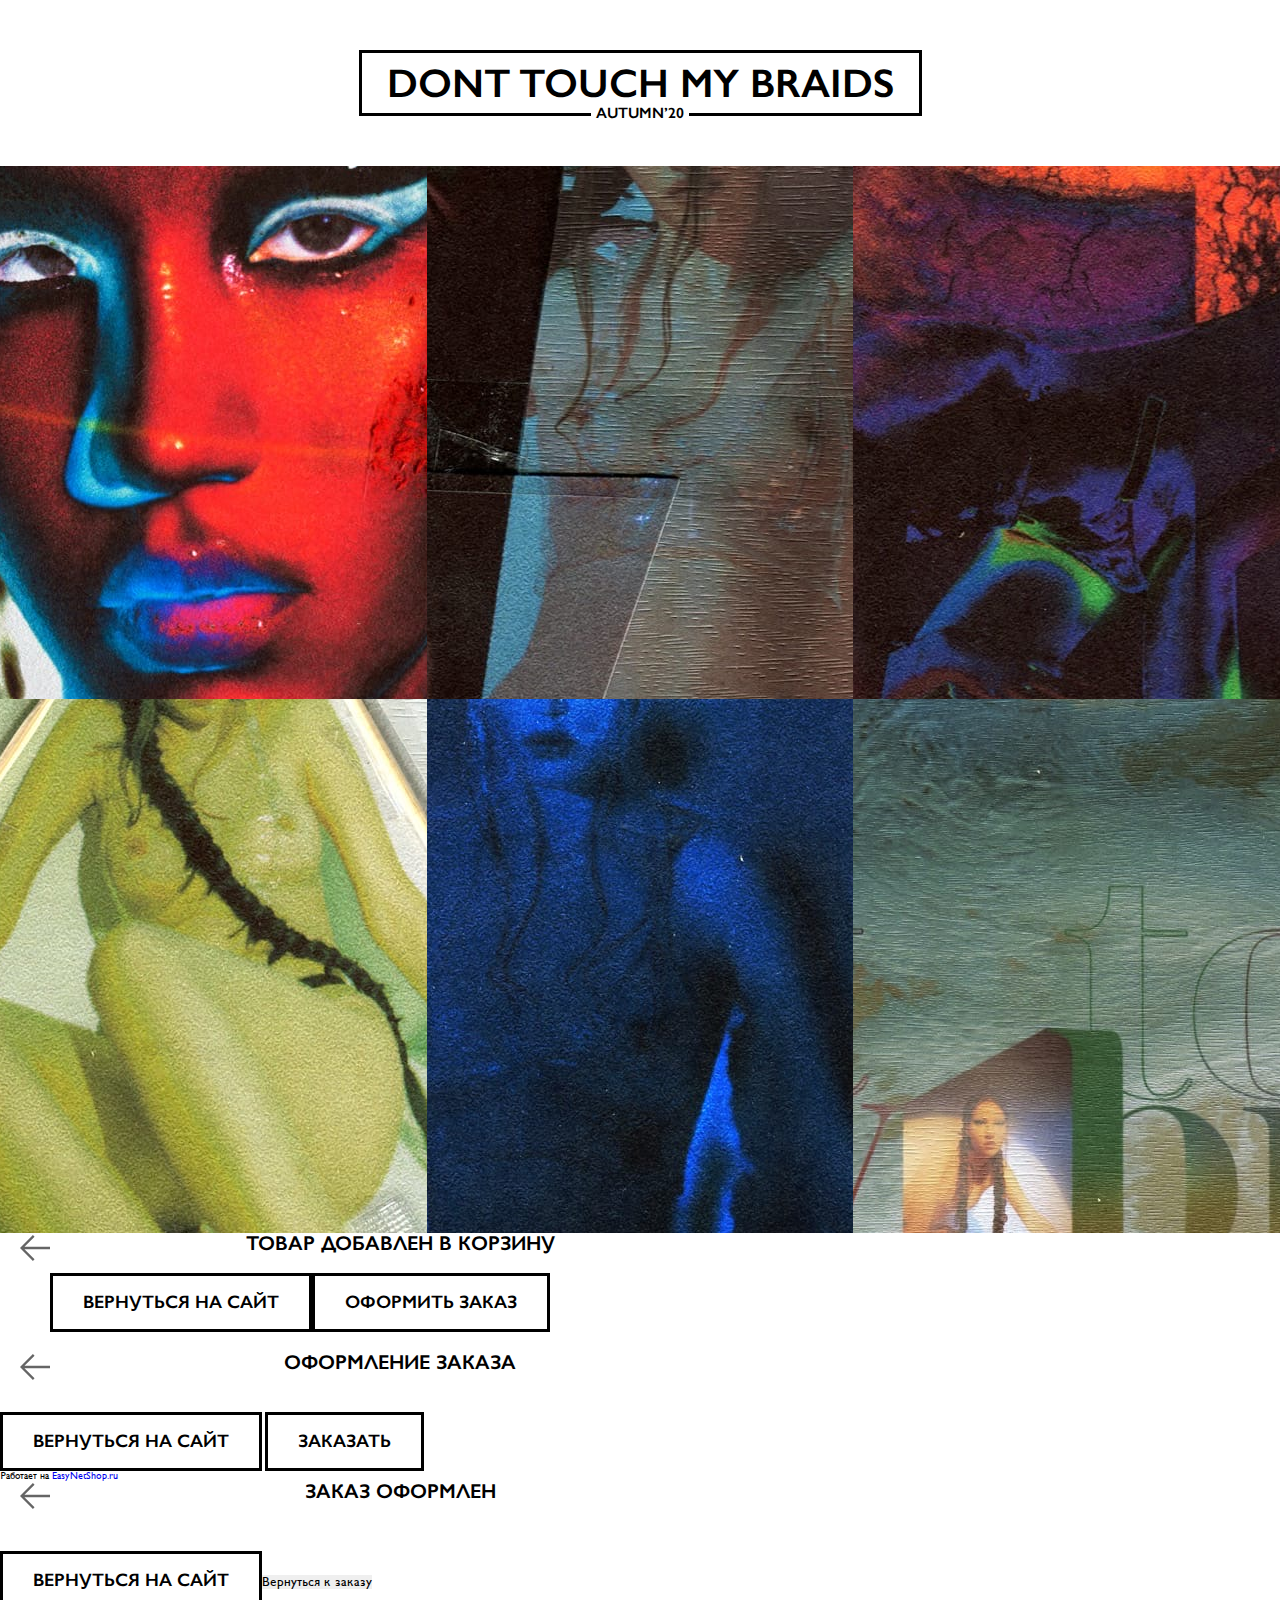
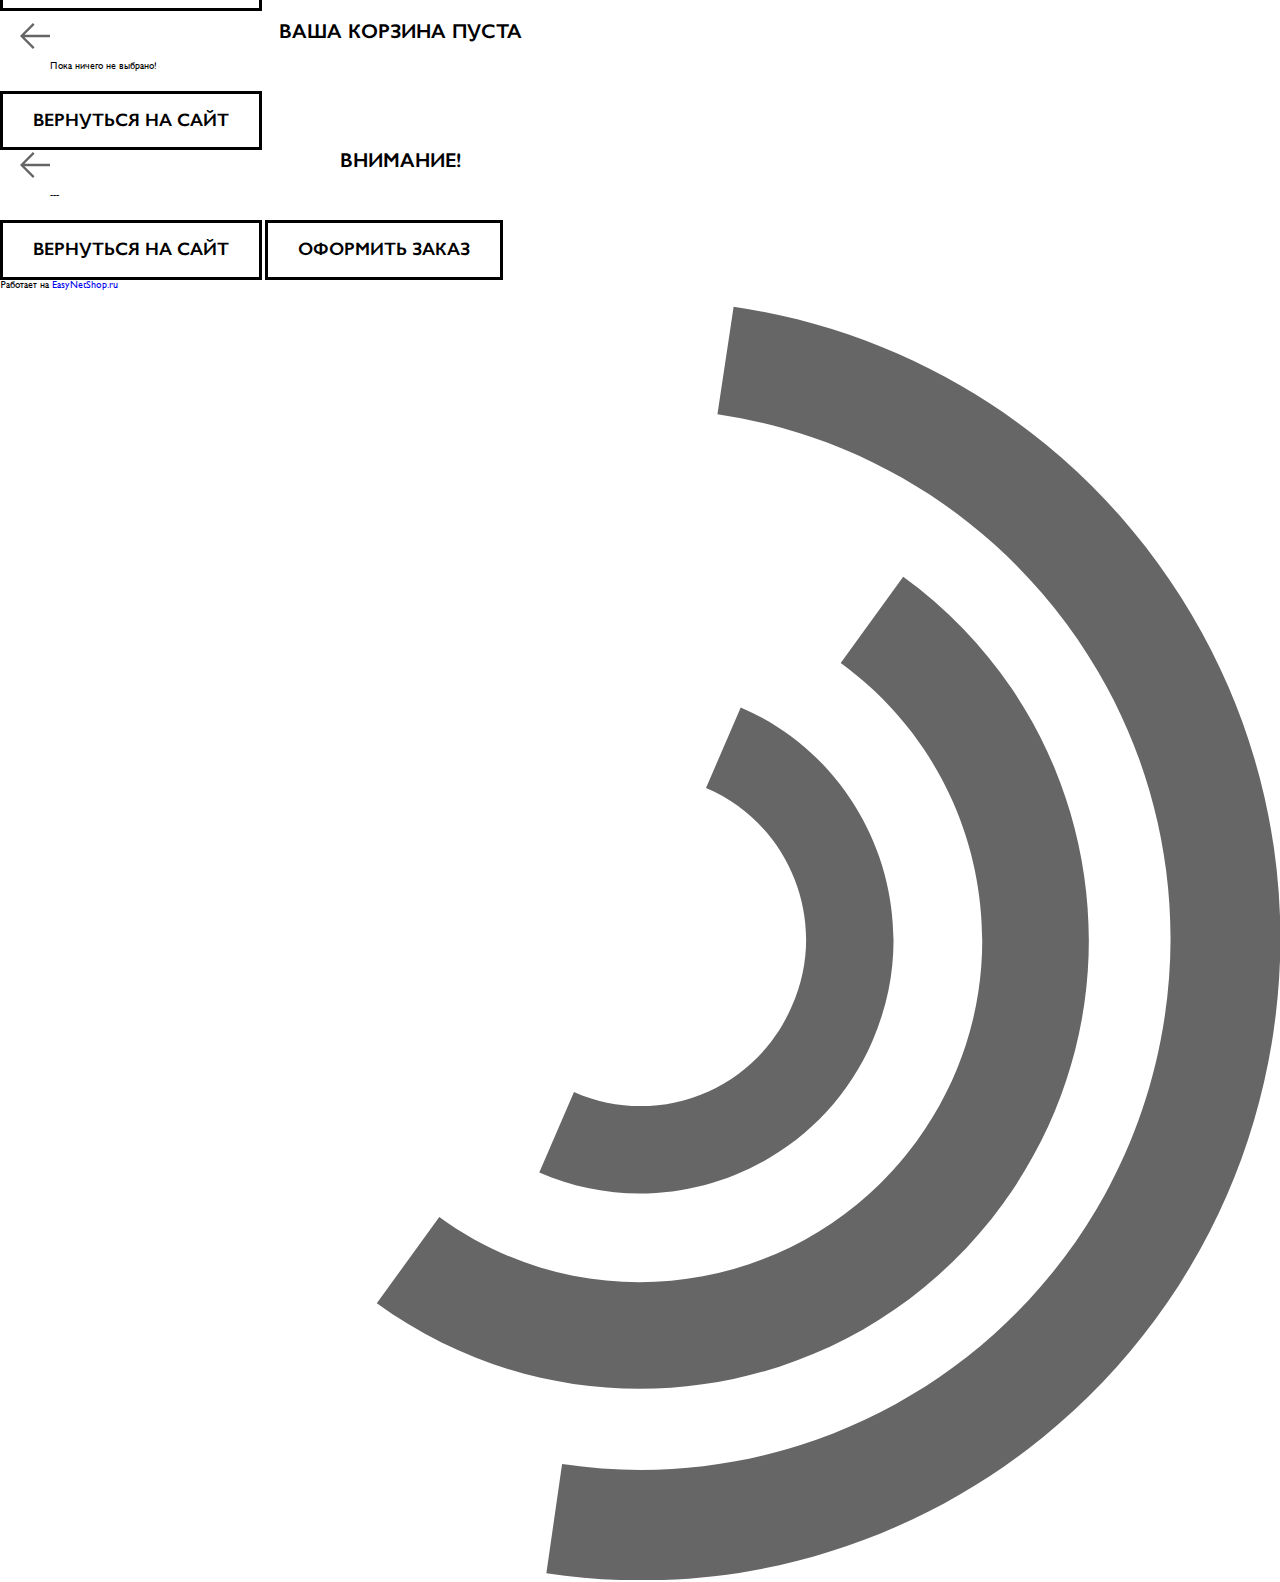
==== 1.html @ 450d729e "Add files via upload" ====
<!DOCTYPE html><html lang="ru"><head>    <title>Random Rebels</title>    <meta charset="UTF-8">    <meta name="format-detection" content="telephone=no">    <link rel="stylesheet" href="css/lightbox.min.css">    <link rel="stylesheet" href="css/style.min.css?ver=4">    <link rel="shortcut icon" href="img/favicon.ico">    <!-- <meta name="robots" content="noindex, nofollow"> -->    <!-- <meta name="viewport" content="width=device-width, initial-scale=1.0, maximum-scale=1.0, user-scalable=0"> -->    <meta name="viewport" content="width=device-width, initial-scale=1.0"></head><body>	<div class="wrapper">		<main class="page">			<section class="lookbook lookbook-dop">				<div class="lookbook__container lookbook__container-dop _container">					<h2 class="lookbook__title lookbook__title-dop">						dont touch my braids						<span>							autumn’20						</span>					</h2>					<div class="lookbook__inner inner-lookbook inner-lookbook-dop inner-lookbook-dop inner-lookbook-1">						<a href="img/lookbook/1/1.jpg" data-lightbox="roadtrip"							class="inner-lookbook__item inner-lookbook__item-dop">							<picture><source srcset="img/lookbook/1/1.webp" type="image/webp"><img src="img/lookbook/1/1.jpg" alt=""></picture>						</a>						<a href="img/lookbook/1/2.jpg" data-lightbox="roadtrip"							class="inner-lookbook__item inner-lookbook__item-dop">							<picture><source srcset="img/lookbook/1/2.webp" type="image/webp"><img src="img/lookbook/1/2.jpg" alt=""></picture>						</a>						<a href="img/lookbook/1/3.jpg" data-lightbox="roadtrip"							class="inner-lookbook__item inner-lookbook__item-dop">							<picture><source srcset="img/lookbook/1/3.webp" type="image/webp"><img src="img/lookbook/1/3.jpg" alt=""></picture>						</a>						<a href="img/lookbook/1/4.jpg" data-lightbox="roadtrip"							class="inner-lookbook__item inner-lookbook__item-dop">							<picture><source srcset="img/lookbook/1/4.webp" type="image/webp"><img src="img/lookbook/1/4.jpg" alt=""></picture>						</a>						<a href="img/lookbook/1/5.jpg" data-lightbox="roadtrip"							class="inner-lookbook__item inner-lookbook__item-dop">							<picture><source srcset="img/lookbook/1/5.webp" type="image/webp"><img src="img/lookbook/1/5.jpg" alt=""></picture>						</a>						<a href="img/lookbook/1/6.jpg" data-lightbox="roadtrip"							class="inner-lookbook__item inner-lookbook__item-dop">							<picture><source srcset="img/lookbook/1/6.webp" type="image/webp"><img src="img/lookbook/1/6.jpg" alt=""></picture>						</a>					</div>				</div>			</section>		</main>	</div>	<div id="easynetshop-cart-default">		<div id="enscart_wrapper">			<div id="enscart_image_wrapper"> </div>			<div id="enscart_counter">0</div>		</div>	</div>	<script src="https://code.jquery.com/jquery-3.5.1.min.js"	integrity="sha256-9/aliU8dGd2tb6OSsuzixeV4y/faTqgFtohetphbbj0=" crossorigin="anonymous"></script><!--Готовый скрипт корзины--><!-- <script defer src="https://lk.easynetshop.ru/frontend/v5/ens-ea383b8d.js"></script> --><!--Стили элементов для корзины--><link href="https://lk.easynetshop.ru/frontend/v5/ens-ea383b8d.css" rel="stylesheet"><!-- <script src="js/vendors.min.js"></script> --><script src="js/app.js?ver=4"></script></body></html>
---- css/style.min.css ----
@font-face{font-family:GillSans;font-display:swap;src:url("../fonts/Gill Sans.woff") format("woff"),url("../fonts/Gill Sans.woff2") format("woff2");font-weight:400;font-style:normal}@font-face{font-family:GillSans;font-display:swap;src:url(../fonts/GillSans-SemiBold.woff) format("woff"),url(../fonts/GillSans-SemiBold.woff2) format("woff2");font-weight:700;font-style:normal}@font-face{font-family:Verdana;font-display:swap;src:url(../fonts/Verdana-bold.woff) format("woff"),url(../fonts/Verdana-bold.woff2) format("woff2");font-weight:700;font-style:normal}*{padding:0;margin:0;border:0}*,:after,:before{-webkit-box-sizing:border-box;box-sizing:border-box}:active,:focus{outline:0}a:active,a:focus{outline:0}aside,footer,header,nav,section{display:block}body,html{height:100%;min-width:320px}body{line-height:1;font-family:GillSans;-ms-text-size-adjust:100%;-moz-text-size-adjust:100%;-webkit-text-size-adjust:100%}button,input,textarea{font-family:GillSans}input::-ms-clear{display:none}button{cursor:pointer}button::-moz-focus-inner{padding:0;border:0}a,a:visited{text-decoration:none}a:hover{text-decoration:none}ul li{list-style:none}img{vertical-align:top}h1,h2,h3,h4,h5,h6{font-weight:inherit;font-size:inherit}html{font-size:10px}html ::-moz-selection{background:rgba(51,161,90,.3)!important}html ::selection{background:rgba(51,161,90,.3)!important}body{color:#000;background:#fff}body._lock{overflow:hidden}body::-webkit-scrollbar{width:0}.easynetshop-bodyhide{padding-right:0!important}.wrapper{width:100%;min-height:100%;overflow:hidden;display:-webkit-box;display:-ms-flexbox;display:flex;-webkit-box-orient:vertical;-webkit-box-direction:normal;-ms-flex-direction:column;flex-direction:column;-webkit-transition:all .3s ease 0s;-o-transition:all .3s ease 0s;transition:all .3s ease 0s}._container{max-width:1920px;margin:0 auto}.title{font-family:Georgia;color:#fff}.title span{color:#ffd893}.btn{font-family:Verdana;display:-webkit-inline-box;display:-ms-inline-flexbox;display:inline-flex;position:relative;padding:0 0;font-size:3rem;color:#000!important;background:#fff!important;font-weight:700!important;-webkit-transition:all .3s ease 0s!important;-o-transition:all .3s ease 0s!important;transition:all .3s ease 0s!important;border:5px solid #000!important;text-transform:uppercase;padding:10px 25px!important;line-height:1.3;overflow:hidden;max-width:270px!important}.plus{position:absolute;width:46px;height:46px;border:solid 4px #0f1010;border-radius:50%;background-color:#f4d593;display:-webkit-box;display:-ms-flexbox;display:flex;-webkit-box-pack:center;-ms-flex-pack:center;justify-content:center;-webkit-box-align:center;-ms-flex-align:center;align-items:center;cursor:pointer;z-index:10}.plus span{position:relative;width:100%;height:100%;margin:0!important}.plus span:after{content:"";position:absolute;top:50%;left:50%;-webkit-transform:translate(-50%,-50%);-ms-transform:translate(-50%,-50%);transform:translate(-50%,-50%);width:23px;height:4px;background:#0f1010}.plus span:before{content:"";position:absolute;top:50%;left:50%;-webkit-transform:translate(-50%,-50%);-ms-transform:translate(-50%,-50%);transform:translate(-50%,-50%);width:4px;height:23px;background:#0f1010;-webkit-transition:all .3s ease 0s;-o-transition:all .3s ease 0s;transition:all .3s ease 0s}.plus.active span:before{content:"";-webkit-transform:translate(-50%,-50%) rotate(90deg);-ms-transform:translate(-50%,-50%) rotate(90deg);transform:translate(-50%,-50%) rotate(90deg);width:2px;height:13px}.popup{position:fixed;width:100%;min-height:100vh;display:-webkit-box;display:-ms-flexbox;display:flex;-webkit-box-align:center;-ms-flex-align:center;align-items:center;background-color:#fff;top:0;left:-100%;overflow-y:auto;overflow-x:hidden;-webkit-transition:all .6s ease 0s;-o-transition:all .6s ease 0s;transition:all .6s ease 0s;z-index:100}.popup.open{left:0}.popup__content{background-color:#fff;color:#000;position:relative;-webkit-box-flex:1;-ms-flex:1 1 auto;flex:1 1 auto;display:-webkit-box;display:-ms-flexbox;display:flex;-ms-flex-pack:distribute;justify-content:space-around;-webkit-box-align:center;-ms-flex-align:center;align-items:center;-ms-flex-wrap:wrap;flex-wrap:wrap;width:100%;height:100%;padding:100px 20px;max-width:1200px;margin:0 auto;text-align:center;z-index:10}.popup__content_image{padding:0}.popup__close{position:absolute;left:50px;top:50px;font-size:20px;color:#000;background:url(../img/back.svg) 0 0 no-repeat;opacity:.5;width:50px;height:50px;-webkit-transition:all .6s ease 0s;-o-transition:all .6s ease 0s;transition:all .6s ease 0s;z-index:100}.popup__close:hover{opacity:1}.popup__img{text-align:center}.popup__inner{-ms-flex-preferred-size:50%;flex-basis:50%}.popup__title{text-align:left;max-width:500px;font-size:4rem;font-weight:700;margin:0 0 40px 0}.popup__title span{font-weight:400;font-style:italic}.popup__text{text-align:left;font-size:3rem;line-height:1.3;margin:0 0 50px 0}.popup__price{font-size:4.5rem;font-weight:700;display:-webkit-box;display:-ms-flexbox;display:flex;-ms-flex-wrap:wrap;flex-wrap:wrap;-webkit-box-align:center;-ms-flex-align:center;align-items:center}.popup__price span{margin:0 50px 0 0}.select__inner{display:-webkit-box;display:-ms-flexbox;display:flex;-webkit-box-pack:center;-ms-flex-pack:center;justify-content:center;-webkit-box-align:center;-ms-flex-align:center;align-items:center}.select__text{font-size:4rem;font-weight:600;margin:20px 0 0 0}.select{position:relative}.select__item{position:relative}.select__title{color:#000;cursor:pointer}.select__value{display:-webkit-box;display:-ms-flexbox;display:flex;font-size:4rem;font-weight:700;padding:20px 10px 0;-webkit-box-align:center;-ms-flex-align:center;align-items:center;-webkit-box-pack:justify;-ms-flex-pack:justify;justify-content:space-between;-webkit-box-orient:horizontal;-webkit-box-direction:reverse;-ms-flex-direction:row-reverse;flex-direction:row-reverse}.select__value span{height:1em;overflow:hidden;display:-webkit-box;-webkit-line-clamp:1;-webkit-box-orient:vertical}.select__value::before{content:"";display:inline-block;-webkit-transition:all .6s ease 0s;-o-transition:all .6s ease 0s;transition:all .6s ease 0s;margin:0 0 0 10px;width:25px;height:25px;background:url(../img/select.svg) center/100% no-repeat}.select__options{color:#000;display:none;position:absolute;top:65px;border-radius:4px;min-width:100%;left:0;border:2px solid #000;background-color:#fff;font-size:3rem;padding:0 0 5px 0}.select__option{cursor:pointer;padding:10px 20px;margin:0}.select._active{z-index:5}.select._active .select__value::before{-webkit-transform:rotate(-180deg);-ms-transform:rotate(-180deg);transform:rotate(-180deg)}.select._active.select__options{display:block}.lb-loader,.lightbox{text-align:center;line-height:0;position:absolute;left:0}body.lb-disable-scrolling{overflow:hidden}.lightboxOverlay{position:absolute;top:0;left:0;z-index:9999;background-color:#000;opacity:.8;display:none}.lightbox{width:100%;z-index:10000;font-weight:400;outline:0}.lightbox .lb-image{display:block;height:auto;max-width:inherit;max-height:none;border-radius:3px;border:4px solid #fff}.lightbox a img{border:none}.lb-outerContainer{position:relative;width:250px;height:250px;margin:0 auto;border-radius:4px;background-color:#fff}.lb-outerContainer:after{content:"";display:table;clear:both}.lb-loader{top:43%;height:25%;width:100%}.lb-cancel{display:block;width:32px;height:32px;margin:0 auto;background:url(../../img/loading.gif) no-repeat}.lb-nav{position:absolute;top:0;left:0;height:100%;width:100%;z-index:10}.lb-container>.nav{left:0}.lb-nav a{outline:0;background-image:url([data-uri])}.lb-next,.lb-prev{height:100%;cursor:pointer;display:block}.lb-nav a.lb-prev{width:34%;left:0;float:left;background:url(../../img/prev.png) left 48% no-repeat;opacity:0;-webkit-transition:opacity .6s;-o-transition:opacity .6s;transition:opacity .6s}.lb-nav a.lb-prev:hover{opacity:1}.lb-nav a.lb-next{width:64%;right:0;float:right;background:url(../../img/next.png) right 48% no-repeat;opacity:0;-webkit-transition:opacity .6s;-o-transition:opacity .6s;transition:opacity .6s}.lb-nav a.lb-next:hover{opacity:1}.lb-dataContainer{margin:0 auto;padding-top:5px;width:100%;border-bottom-left-radius:4px;border-bottom-right-radius:4px}.lb-dataContainer:after{content:"";display:table;clear:both}.lb-data{padding:0 4px;color:#ccc}.lb-data .lb-details{width:85%;float:left;text-align:left;line-height:1.1em}.lb-data .lb-caption{font-size:13px;font-weight:700;line-height:1em}.lb-data .lb-caption a{color:#4ae}.lb-data .lb-number{display:block;clear:left;padding-bottom:1em;font-size:12px;color:#999}.lb-data .lb-close{display:block;float:right;width:30px;height:30px;background:url(../../img/close.png) top right no-repeat;text-align:right;outline:0;opacity:.7;-webkit-transition:opacity .2s;-o-transition:opacity .2s;transition:opacity .2s}.lb-data .lb-close:hover{cursor:pointer;opacity:1}.header{padding:20px 0 0 0;text-align:center}.logo{margin:0 0 50px;position:relative;min-height:300px}.logo__video{position:absolute;top:50%;left:50%;-webkit-transform:translate(-50%,-50%);-ms-transform:translate(-50%,-50%);transform:translate(-50%,-50%)}.page{-webkit-box-flex:1;-ms-flex:1 1 auto;flex:1 1 auto}.preview{position:fixed;top:0;left:0;height:100%;width:100%;background:#000;display:-webkit-box;display:-ms-flexbox;display:flex;-webkit-box-pack:center;-ms-flex-pack:center;justify-content:center;-webkit-box-align:center;-ms-flex-align:center;align-items:center;-webkit-transition:all 1s ease 0s;-o-transition:all 1s ease 0s;transition:all 1s ease 0s}.preview__video{max-width:700px}.preview__video video{width:100%}.preview.load{opacity:0;visibility:hidden}.products{margin:0 0 100px 0}.products__container{display:-webkit-box;display:-ms-flexbox;display:flex;-ms-flex-wrap:wrap;flex-wrap:wrap;-ms-flex-pack:distribute;justify-content:space-around}.products__item{-ms-flex-preferred-size:27%;flex-basis:27%;text-align:center;display:-webkit-box;display:-ms-flexbox;display:flex;-webkit-box-orient:vertical;-webkit-box-direction:normal;-ms-flex-direction:column;flex-direction:column;-webkit-box-pack:end;-ms-flex-pack:end;justify-content:flex-end;cursor:pointer;color:inherit;-webkit-transition:all .3s ease 0s;-o-transition:all .3s ease 0s;transition:all .3s ease 0s;margin:0 0 50px 0}.products__item:hover{opacity:.8}.item-products__img img{max-height:450px;max-width:100%}.item-products__text{font-size:2rem;font-weight:700;max-width:300px;margin:20px auto 10px}.item-products__text span{text-transform:uppercase;display:block}.item-products__price{font-size:2.6rem;font-weight:700}.lookbook__container-dop{text-align:center;padding:50px 0 0 0}.lookbook__title{display:inline-block;text-align:center;font-size:4rem;position:relative;font-weight:700;font-family:GillSans;max-width:300px;margin:0 auto 50px;padding:10px 5px;border:3px solid #000}.lookbook__title span{position:absolute;bottom:-13px;left:50%;-webkit-transform:translate(-50%,0);-ms-transform:translate(-50%,0);transform:translate(-50%,0);font-size:1.5rem;text-transform:auto;background:#fff;padding:5px}.lookbook__title-dop{text-transform:uppercase;max-width:100%;padding:10px 25px}.lookbook__inner{display:-webkit-box;display:-ms-flexbox;display:flex;-webkit-box-pack:center;-ms-flex-pack:center;justify-content:center;-ms-flex-wrap:wrap;flex-wrap:wrap}.inner-lookbook__item{-ms-flex-preferred-size:25%;flex-basis:25%;-webkit-transition:all .6s ease 0s;-o-transition:all .6s ease 0s;transition:all .6s ease 0s;position:relative;overflow:hidden}.inner-lookbook__item img{width:100%;height:100%;-webkit-filter:brightness(100%);filter:brightness(100%);-webkit-transition:all .6s ease 0s;-o-transition:all .6s ease 0s;transition:all .6s ease 0s}.inner-lookbook__item p{font-size:2.4rem;color:#fff;position:absolute;bottom:-120px;left:20px;-webkit-transition:all .6s ease 0s;-o-transition:all .6s ease 0s;transition:all .6s ease 0s}.inner-lookbook__item:hover img{-webkit-filter:brightness(40%);filter:brightness(40%)}.inner-lookbook__item:hover p{bottom:20px}.inner-lookbook__item-dop img{-o-object-fit:none;object-fit:none}.inner-lookbook-1 .inner-lookbook__item{-ms-flex-preferred-size:calc(100% / 3);flex-basis:calc(100% / 3)}#enscart_wrapper{position:fixed!important;top:50px!important;right:50px!important;opacity:0;visibility:hidden;-webkit-transition:all .6s ease 0s;-o-transition:all .6s ease 0s;transition:all .6s ease 0s}#enscart_wrapper.active{opacity:.6;visibility:visible}#enscart_wrapper.active:hover{opacity:1}#enscart_image_wrapper{position:relative;background:url(../img/shopping-basket.svg) 0 0 no-repeat!important;-webkit-box-shadow:none!important;box-shadow:none!important;border-radius:0!important;padding:40px}#enscart_image_wrapper:hover{-webkit-transform:scale(1)!important;-ms-transform:scale(1)!important;transform:scale(1)!important}#enscart_image{display:none}#enscart_counter{top:auto!important;bottom:-12px;padding:1px;min-width:30px!important;min-height:30px!important;background:#000!important;right:0!important;display:block!important;font-size:25px!important;font-weight:700!important;color:#fff!important}.easynetshop-continue,.easynetshop-doorder,.easynetshop-gotocart{position:relative;font-size:1.8rem!important;color:#000!important;background:#fff!important;font-weight:700!important;-webkit-transition:all .6s ease 0s!important;-o-transition:all .6s ease 0s!important;transition:all .6s ease 0s!important;border:3px solid #000!important;text-transform:uppercase;padding:15px 30px!important;font-family:GillSans!important;line-height:1.3!important;overflow:hidden!important;max-width:300px!important}.easynetshop-continue._fw,.easynetshop-doorder._fw,.easynetshop-gotocart._fw{width:100%}.easynetshop-modal-title{font-size:20px!important;font-family:GillSans;text-transform:uppercase;font-weight:700}.easynetshop-modal-header{text-align:center!important;position:relative}.easynetshop-close{position:absolute!important;left:20px!important;float:left!important;margin-top:0!important;background:url(../../img/back.svg) 0 0 no-repeat!important;width:30px!important;height:30px!important;color:transparent!important;text-indent:-1000em;opacity:.6!important;-webkit-transition:all .6s ease 0s!important;-o-transition:all .6s ease 0s!important;transition:all .6s ease 0s!important}.easynetshop-close:hover{opacity:1!important}.easynetshop-modal-body{padding:20px 50px!important}.easynetshop-goodtitle-name{padding:0 0 0 50px!important;font-size:30px!important;font-weight:700!important}.easynetshop-goodtitle-name span{display:block!important;margin-top:10px!important;font-size:40px!important}.easynetshop-row{display:-webkit-box!important;display:-ms-flexbox!important;display:flex!important;-webkit-box-orient:vertical!important;-webkit-box-direction:normal!important;-ms-flex-direction:column!important;flex-direction:column!important;margin-bottom:40px;position:relative!important}.easynetshop-row [class~=easynetshop-6]:first-of-type{-webkit-box-align:center;-ms-flex-align:center;align-items:center}.easynetshop-row [class~=easynetshop-3]:last-of-type{position:absolute!important;right:0!important;top:0!important;max-width:200px!important}.easynetshop-goodtitle{display:-webkit-box!important;display:-ms-flexbox!important;display:flex!important}.easynetshop-goodtitle-name{-webkit-box-ordinal-group:2;-ms-flex-order:1;order:1}.easynetshop-delgood{font-size:25px;position:absolute!important;right:0!important;top:0!important}.easynetshop-3,.easynetshop-6{width:100%!important}.easynetshop-goodtitle-description .popup__img img{max-width:250px!important}.easynetshop-minus-quant,.easynetshop-plus-quant,.easyshop-quant-input{display:none!important}@media (min-width:800.98px){.easynetshop-modal{width:800px!important}}@media (min-width:992px){.btn:hover{background:#000!important;color:#fff!important}.easynetshop-continue:hover,.easynetshop-doorder:hover,.easynetshop-gotocart:hover{background:#000!important;color:#fff!important}}@media (max-width:1025.98px){.popup__img{margin:0 0 50px 0}.popup__img img{max-width:100%;max-height:300px}.popup__price{-webkit-box-pack:center;-ms-flex-pack:center;justify-content:center;font-size:4rem;padding:0 0 50px 0}}@media (max-width:800.98px){.popup{min-height:auto;height:100%}.popup__content{max-width:500px;padding:150px 10px 100px}.popup__close{left:25px;top:50px}.popup__inner{-ms-flex-preferred-size:100%;flex-basis:100%;display:-webkit-box;display:-ms-flexbox;display:flex;-webkit-box-orient:vertical;-webkit-box-direction:normal;-ms-flex-direction:column;flex-direction:column}.popup__title{text-align:center}.popup__text{font-size:2rem;max-width:250px;margin:0 auto 50px}.popup__price span{margin:0 0 50px 0;width:100%}.header{padding:20px 20px 0}.preview__video video{width:320px}.preview__video{max-width:100%}.products__container{padding:0 10px}.products__item{-ms-flex-preferred-size:100%;flex-basis:100%}.products{margin:0 0 50px 0}.item-products__img img{max-width:80%}.lookbook__title-dop{margin:0 10px 25px}.inner-lookbook__item{-ms-flex-preferred-size:100%;flex-basis:100%}.inner-lookbook-1 .inner-lookbook__item{-ms-flex-preferred-size:100%;flex-basis:100%;margin:0 0 2px 0}#enscart_wrapper{right:10px!important;top:30px!important}.easynetshop-close{width:20px!important;height:20px!important;left:10px!important;top:50%!important;-webkit-transform:translate(0,-50%)!important;-ms-transform:translate(0,-50%)!important;transform:translate(0,-50%)!important}}@media (max-width:479.98px){html{font-size:9px}}@supports (-webkit-appearance:none){.popup__close{background:url(../img/back.svg) 0 0 no-repeat}.select__value::before{background:url(../img/select.svg) center/100% no-repeat}.lb-cancel{background:url(../../img/loading.gif) no-repeat}.lb-nav a{background-image:url([data-uri])}.lb-nav a.lb-prev{background:url(../../img/prev.webp) left 48% no-repeat}.lb-nav a.lb-next{background:url(../../img/next.webp) right 48% no-repeat}.lb-data .lb-close{background:url(../../img/close.webp) top right no-repeat}#enscart_image_wrapper{background:url(../img/shopping-basket.svg) 0 0 no-repeat!important}.easynetshop-close{background:url(../../img/back.svg) 0 0 no-repeat!important}}
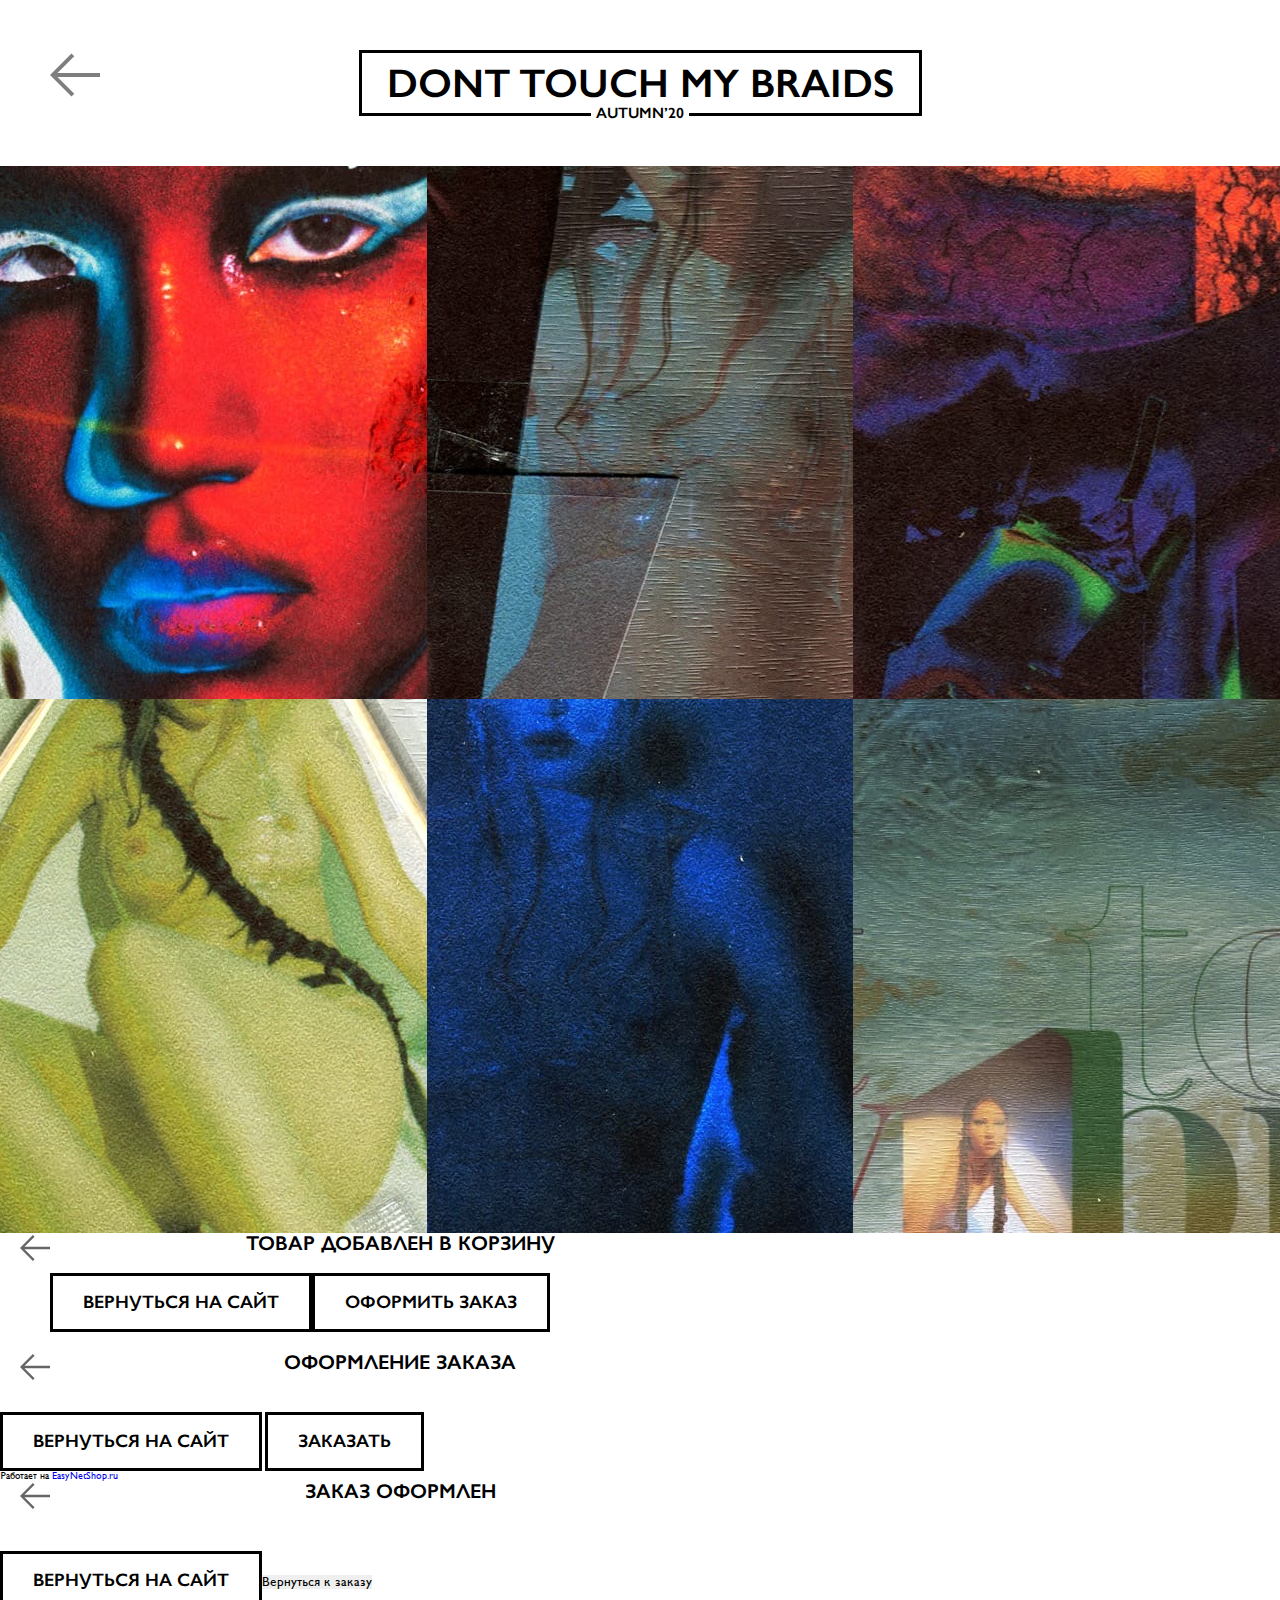
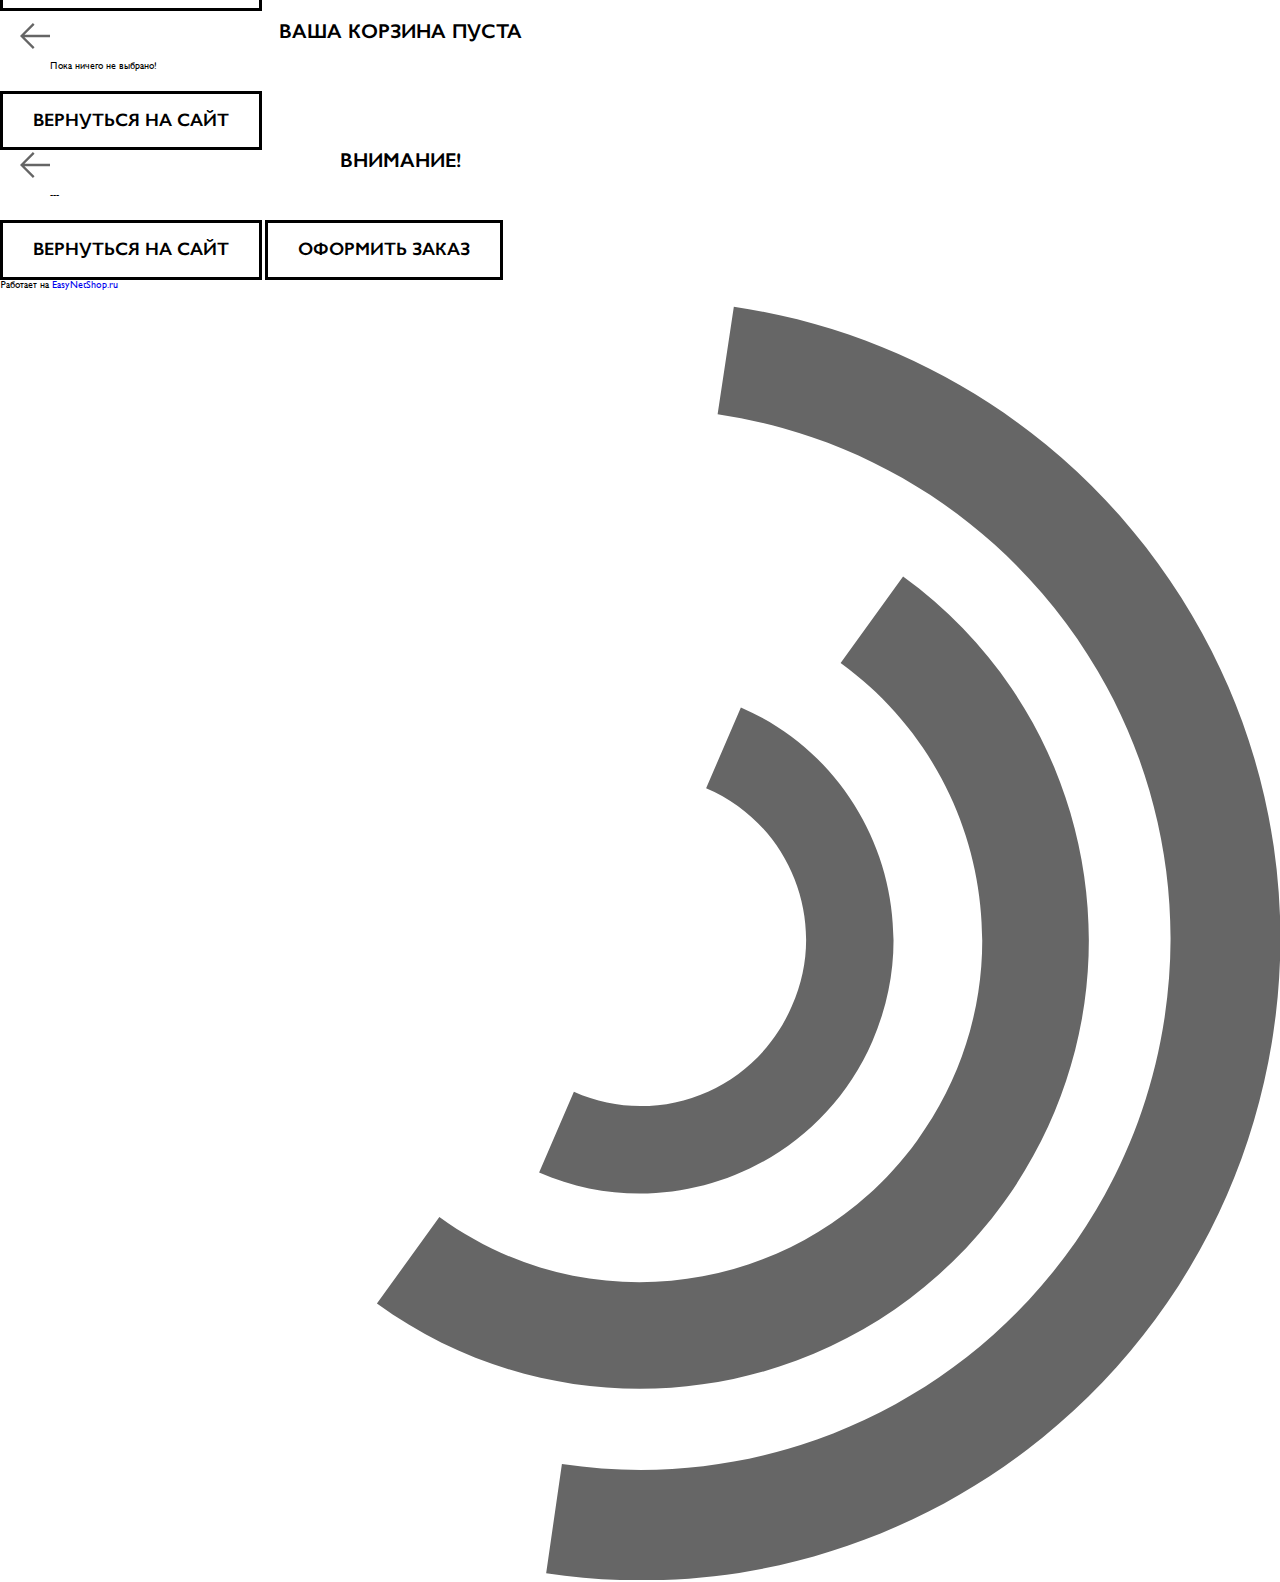
==== commit a0172949: "Add files via upload" ====
--- a/1.html
+++ b/1.html
@@ -1,10 +1,9 @@
 <!DOCTYPE html> <html lang="ru"> <head>-    <title>Random Rebels</title>+    <title>dont touch my braids</title>     <meta charset="UTF-8">     <meta name="format-detection" content="telephone=no">-    <link rel="stylesheet" href="css/lightbox.min.css">     <link rel="stylesheet" href="css/style.min.css?ver=4">     <link rel="shortcut icon" href="img/favicon.ico">     <!-- <meta name="robots" content="noindex, nofollow"> -->@@ -51,6 +50,7 @@
  					</div> 				</div>+				<a href="index.html" class="popup__close close-popup"></a> 			</section> 		</main> --- a/css/style.min.css
+++ b/css/style.min.css
@@ -1 +1 @@
-@font-face{font-family:GillSans;font-display:swap;src:url("../fonts/Gill Sans.woff") format("woff"),url("../fonts/Gill Sans.woff2") format("woff2");font-weight:400;font-style:normal}@font-face{font-family:GillSans;font-display:swap;src:url(../fonts/GillSans-SemiBold.woff) format("woff"),url(../fonts/GillSans-SemiBold.woff2) format("woff2");font-weight:700;font-style:normal}@font-face{font-family:Verdana;font-display:swap;src:url(../fonts/Verdana-bold.woff) format("woff"),url(../fonts/Verdana-bold.woff2) format("woff2");font-weight:700;font-style:normal}*{padding:0;margin:0;border:0}*,:after,:before{-webkit-box-sizing:border-box;box-sizing:border-box}:active,:focus{outline:0}a:active,a:focus{outline:0}aside,footer,header,nav,section{display:block}body,html{height:100%;min-width:320px}body{line-height:1;font-family:GillSans;-ms-text-size-adjust:100%;-moz-text-size-adjust:100%;-webkit-text-size-adjust:100%}button,input,textarea{font-family:GillSans}input::-ms-clear{display:none}button{cursor:pointer}button::-moz-focus-inner{padding:0;border:0}a,a:visited{text-decoration:none}a:hover{text-decoration:none}ul li{list-style:none}img{vertical-align:top}h1,h2,h3,h4,h5,h6{font-weight:inherit;font-size:inherit}html{font-size:10px}html ::-moz-selection{background:rgba(51,161,90,.3)!important}html ::selection{background:rgba(51,161,90,.3)!important}body{color:#000;background:#fff}body._lock{overflow:hidden}body::-webkit-scrollbar{width:0}.easynetshop-bodyhide{padding-right:0!important}.wrapper{width:100%;min-height:100%;overflow:hidden;display:-webkit-box;display:-ms-flexbox;display:flex;-webkit-box-orient:vertical;-webkit-box-direction:normal;-ms-flex-direction:column;flex-direction:column;-webkit-transition:all .3s ease 0s;-o-transition:all .3s ease 0s;transition:all .3s ease 0s}._container{max-width:1920px;margin:0 auto}.title{font-family:Georgia;color:#fff}.title span{color:#ffd893}.btn{font-family:Verdana;display:-webkit-inline-box;display:-ms-inline-flexbox;display:inline-flex;position:relative;padding:0 0;font-size:3rem;color:#000!important;background:#fff!important;font-weight:700!important;-webkit-transition:all .3s ease 0s!important;-o-transition:all .3s ease 0s!important;transition:all .3s ease 0s!important;border:5px solid #000!important;text-transform:uppercase;padding:10px 25px!important;line-height:1.3;overflow:hidden;max-width:270px!important}.plus{position:absolute;width:46px;height:46px;border:solid 4px #0f1010;border-radius:50%;background-color:#f4d593;display:-webkit-box;display:-ms-flexbox;display:flex;-webkit-box-pack:center;-ms-flex-pack:center;justify-content:center;-webkit-box-align:center;-ms-flex-align:center;align-items:center;cursor:pointer;z-index:10}.plus span{position:relative;width:100%;height:100%;margin:0!important}.plus span:after{content:"";position:absolute;top:50%;left:50%;-webkit-transform:translate(-50%,-50%);-ms-transform:translate(-50%,-50%);transform:translate(-50%,-50%);width:23px;height:4px;background:#0f1010}.plus span:before{content:"";position:absolute;top:50%;left:50%;-webkit-transform:translate(-50%,-50%);-ms-transform:translate(-50%,-50%);transform:translate(-50%,-50%);width:4px;height:23px;background:#0f1010;-webkit-transition:all .3s ease 0s;-o-transition:all .3s ease 0s;transition:all .3s ease 0s}.plus.active span:before{content:"";-webkit-transform:translate(-50%,-50%) rotate(90deg);-ms-transform:translate(-50%,-50%) rotate(90deg);transform:translate(-50%,-50%) rotate(90deg);width:2px;height:13px}.popup{position:fixed;width:100%;min-height:100vh;display:-webkit-box;display:-ms-flexbox;display:flex;-webkit-box-align:center;-ms-flex-align:center;align-items:center;background-color:#fff;top:0;left:-100%;overflow-y:auto;overflow-x:hidden;-webkit-transition:all .6s ease 0s;-o-transition:all .6s ease 0s;transition:all .6s ease 0s;z-index:100}.popup.open{left:0}.popup__content{background-color:#fff;color:#000;position:relative;-webkit-box-flex:1;-ms-flex:1 1 auto;flex:1 1 auto;display:-webkit-box;display:-ms-flexbox;display:flex;-ms-flex-pack:distribute;justify-content:space-around;-webkit-box-align:center;-ms-flex-align:center;align-items:center;-ms-flex-wrap:wrap;flex-wrap:wrap;width:100%;height:100%;padding:100px 20px;max-width:1200px;margin:0 auto;text-align:center;z-index:10}.popup__content_image{padding:0}.popup__close{position:absolute;left:50px;top:50px;font-size:20px;color:#000;background:url(../img/back.svg) 0 0 no-repeat;opacity:.5;width:50px;height:50px;-webkit-transition:all .6s ease 0s;-o-transition:all .6s ease 0s;transition:all .6s ease 0s;z-index:100}.popup__close:hover{opacity:1}.popup__img{text-align:center}.popup__inner{-ms-flex-preferred-size:50%;flex-basis:50%}.popup__title{text-align:left;max-width:500px;font-size:4rem;font-weight:700;margin:0 0 40px 0}.popup__title span{font-weight:400;font-style:italic}.popup__text{text-align:left;font-size:3rem;line-height:1.3;margin:0 0 50px 0}.popup__price{font-size:4.5rem;font-weight:700;display:-webkit-box;display:-ms-flexbox;display:flex;-ms-flex-wrap:wrap;flex-wrap:wrap;-webkit-box-align:center;-ms-flex-align:center;align-items:center}.popup__price span{margin:0 50px 0 0}.select__inner{display:-webkit-box;display:-ms-flexbox;display:flex;-webkit-box-pack:center;-ms-flex-pack:center;justify-content:center;-webkit-box-align:center;-ms-flex-align:center;align-items:center}.select__text{font-size:4rem;font-weight:600;margin:20px 0 0 0}.select{position:relative}.select__item{position:relative}.select__title{color:#000;cursor:pointer}.select__value{display:-webkit-box;display:-ms-flexbox;display:flex;font-size:4rem;font-weight:700;padding:20px 10px 0;-webkit-box-align:center;-ms-flex-align:center;align-items:center;-webkit-box-pack:justify;-ms-flex-pack:justify;justify-content:space-between;-webkit-box-orient:horizontal;-webkit-box-direction:reverse;-ms-flex-direction:row-reverse;flex-direction:row-reverse}.select__value span{height:1em;overflow:hidden;display:-webkit-box;-webkit-line-clamp:1;-webkit-box-orient:vertical}.select__value::before{content:"";display:inline-block;-webkit-transition:all .6s ease 0s;-o-transition:all .6s ease 0s;transition:all .6s ease 0s;margin:0 0 0 10px;width:25px;height:25px;background:url(../img/select.svg) center/100% no-repeat}.select__options{color:#000;display:none;position:absolute;top:65px;border-radius:4px;min-width:100%;left:0;border:2px solid #000;background-color:#fff;font-size:3rem;padding:0 0 5px 0}.select__option{cursor:pointer;padding:10px 20px;margin:0}.select._active{z-index:5}.select._active .select__value::before{-webkit-transform:rotate(-180deg);-ms-transform:rotate(-180deg);transform:rotate(-180deg)}.select._active.select__options{display:block}.lb-loader,.lightbox{text-align:center;line-height:0;position:absolute;left:0}body.lb-disable-scrolling{overflow:hidden}.lightboxOverlay{position:absolute;top:0;left:0;z-index:9999;background-color:#000;opacity:.8;display:none}.lightbox{width:100%;z-index:10000;font-weight:400;outline:0}.lightbox .lb-image{display:block;height:auto;max-width:inherit;max-height:none;border-radius:3px;border:4px solid #fff}.lightbox a img{border:none}.lb-outerContainer{position:relative;width:250px;height:250px;margin:0 auto;border-radius:4px;background-color:#fff}.lb-outerContainer:after{content:"";display:table;clear:both}.lb-loader{top:43%;height:25%;width:100%}.lb-cancel{display:block;width:32px;height:32px;margin:0 auto;background:url(../../img/loading.gif) no-repeat}.lb-nav{position:absolute;top:0;left:0;height:100%;width:100%;z-index:10}.lb-container>.nav{left:0}.lb-nav a{outline:0;background-image:url([data-uri])}.lb-next,.lb-prev{height:100%;cursor:pointer;display:block}.lb-nav a.lb-prev{width:34%;left:0;float:left;background:url(../../img/prev.png) left 48% no-repeat;opacity:0;-webkit-transition:opacity .6s;-o-transition:opacity .6s;transition:opacity .6s}.lb-nav a.lb-prev:hover{opacity:1}.lb-nav a.lb-next{width:64%;right:0;float:right;background:url(../../img/next.png) right 48% no-repeat;opacity:0;-webkit-transition:opacity .6s;-o-transition:opacity .6s;transition:opacity .6s}.lb-nav a.lb-next:hover{opacity:1}.lb-dataContainer{margin:0 auto;padding-top:5px;width:100%;border-bottom-left-radius:4px;border-bottom-right-radius:4px}.lb-dataContainer:after{content:"";display:table;clear:both}.lb-data{padding:0 4px;color:#ccc}.lb-data .lb-details{width:85%;float:left;text-align:left;line-height:1.1em}.lb-data .lb-caption{font-size:13px;font-weight:700;line-height:1em}.lb-data .lb-caption a{color:#4ae}.lb-data .lb-number{display:block;clear:left;padding-bottom:1em;font-size:12px;color:#999}.lb-data .lb-close{display:block;float:right;width:30px;height:30px;background:url(../../img/close.png) top right no-repeat;text-align:right;outline:0;opacity:.7;-webkit-transition:opacity .2s;-o-transition:opacity .2s;transition:opacity .2s}.lb-data .lb-close:hover{cursor:pointer;opacity:1}.header{padding:20px 0 0 0;text-align:center}.logo{margin:0 0 50px;position:relative;min-height:300px}.logo__video{position:absolute;top:50%;left:50%;-webkit-transform:translate(-50%,-50%);-ms-transform:translate(-50%,-50%);transform:translate(-50%,-50%)}.page{-webkit-box-flex:1;-ms-flex:1 1 auto;flex:1 1 auto}.preview{position:fixed;top:0;left:0;height:100%;width:100%;background:#000;display:-webkit-box;display:-ms-flexbox;display:flex;-webkit-box-pack:center;-ms-flex-pack:center;justify-content:center;-webkit-box-align:center;-ms-flex-align:center;align-items:center;-webkit-transition:all 1s ease 0s;-o-transition:all 1s ease 0s;transition:all 1s ease 0s}.preview__video{max-width:700px}.preview__video video{width:100%}.preview.load{opacity:0;visibility:hidden}.products{margin:0 0 100px 0}.products__container{display:-webkit-box;display:-ms-flexbox;display:flex;-ms-flex-wrap:wrap;flex-wrap:wrap;-ms-flex-pack:distribute;justify-content:space-around}.products__item{-ms-flex-preferred-size:27%;flex-basis:27%;text-align:center;display:-webkit-box;display:-ms-flexbox;display:flex;-webkit-box-orient:vertical;-webkit-box-direction:normal;-ms-flex-direction:column;flex-direction:column;-webkit-box-pack:end;-ms-flex-pack:end;justify-content:flex-end;cursor:pointer;color:inherit;-webkit-transition:all .3s ease 0s;-o-transition:all .3s ease 0s;transition:all .3s ease 0s;margin:0 0 50px 0}.products__item:hover{opacity:.8}.item-products__img img{max-height:450px;max-width:100%}.item-products__text{font-size:2rem;font-weight:700;max-width:300px;margin:20px auto 10px}.item-products__text span{text-transform:uppercase;display:block}.item-products__price{font-size:2.6rem;font-weight:700}.lookbook__container-dop{text-align:center;padding:50px 0 0 0}.lookbook__title{display:inline-block;text-align:center;font-size:4rem;position:relative;font-weight:700;font-family:GillSans;max-width:300px;margin:0 auto 50px;padding:10px 5px;border:3px solid #000}.lookbook__title span{position:absolute;bottom:-13px;left:50%;-webkit-transform:translate(-50%,0);-ms-transform:translate(-50%,0);transform:translate(-50%,0);font-size:1.5rem;text-transform:auto;background:#fff;padding:5px}.lookbook__title-dop{text-transform:uppercase;max-width:100%;padding:10px 25px}.lookbook__inner{display:-webkit-box;display:-ms-flexbox;display:flex;-webkit-box-pack:center;-ms-flex-pack:center;justify-content:center;-ms-flex-wrap:wrap;flex-wrap:wrap}.inner-lookbook__item{-ms-flex-preferred-size:25%;flex-basis:25%;-webkit-transition:all .6s ease 0s;-o-transition:all .6s ease 0s;transition:all .6s ease 0s;position:relative;overflow:hidden}.inner-lookbook__item img{width:100%;height:100%;-webkit-filter:brightness(100%);filter:brightness(100%);-webkit-transition:all .6s ease 0s;-o-transition:all .6s ease 0s;transition:all .6s ease 0s}.inner-lookbook__item p{font-size:2.4rem;color:#fff;position:absolute;bottom:-120px;left:20px;-webkit-transition:all .6s ease 0s;-o-transition:all .6s ease 0s;transition:all .6s ease 0s}.inner-lookbook__item:hover img{-webkit-filter:brightness(40%);filter:brightness(40%)}.inner-lookbook__item:hover p{bottom:20px}.inner-lookbook__item-dop img{-o-object-fit:none;object-fit:none}.inner-lookbook-1 .inner-lookbook__item{-ms-flex-preferred-size:calc(100% / 3);flex-basis:calc(100% / 3)}#enscart_wrapper{position:fixed!important;top:50px!important;right:50px!important;opacity:0;visibility:hidden;-webkit-transition:all .6s ease 0s;-o-transition:all .6s ease 0s;transition:all .6s ease 0s}#enscart_wrapper.active{opacity:.6;visibility:visible}#enscart_wrapper.active:hover{opacity:1}#enscart_image_wrapper{position:relative;background:url(../img/shopping-basket.svg) 0 0 no-repeat!important;-webkit-box-shadow:none!important;box-shadow:none!important;border-radius:0!important;padding:40px}#enscart_image_wrapper:hover{-webkit-transform:scale(1)!important;-ms-transform:scale(1)!important;transform:scale(1)!important}#enscart_image{display:none}#enscart_counter{top:auto!important;bottom:-12px;padding:1px;min-width:30px!important;min-height:30px!important;background:#000!important;right:0!important;display:block!important;font-size:25px!important;font-weight:700!important;color:#fff!important}.easynetshop-continue,.easynetshop-doorder,.easynetshop-gotocart{position:relative;font-size:1.8rem!important;color:#000!important;background:#fff!important;font-weight:700!important;-webkit-transition:all .6s ease 0s!important;-o-transition:all .6s ease 0s!important;transition:all .6s ease 0s!important;border:3px solid #000!important;text-transform:uppercase;padding:15px 30px!important;font-family:GillSans!important;line-height:1.3!important;overflow:hidden!important;max-width:300px!important}.easynetshop-continue._fw,.easynetshop-doorder._fw,.easynetshop-gotocart._fw{width:100%}.easynetshop-modal-title{font-size:20px!important;font-family:GillSans;text-transform:uppercase;font-weight:700}.easynetshop-modal-header{text-align:center!important;position:relative}.easynetshop-close{position:absolute!important;left:20px!important;float:left!important;margin-top:0!important;background:url(../../img/back.svg) 0 0 no-repeat!important;width:30px!important;height:30px!important;color:transparent!important;text-indent:-1000em;opacity:.6!important;-webkit-transition:all .6s ease 0s!important;-o-transition:all .6s ease 0s!important;transition:all .6s ease 0s!important}.easynetshop-close:hover{opacity:1!important}.easynetshop-modal-body{padding:20px 50px!important}.easynetshop-goodtitle-name{padding:0 0 0 50px!important;font-size:30px!important;font-weight:700!important}.easynetshop-goodtitle-name span{display:block!important;margin-top:10px!important;font-size:40px!important}.easynetshop-row{display:-webkit-box!important;display:-ms-flexbox!important;display:flex!important;-webkit-box-orient:vertical!important;-webkit-box-direction:normal!important;-ms-flex-direction:column!important;flex-direction:column!important;margin-bottom:40px;position:relative!important}.easynetshop-row [class~=easynetshop-6]:first-of-type{-webkit-box-align:center;-ms-flex-align:center;align-items:center}.easynetshop-row [class~=easynetshop-3]:last-of-type{position:absolute!important;right:0!important;top:0!important;max-width:200px!important}.easynetshop-goodtitle{display:-webkit-box!important;display:-ms-flexbox!important;display:flex!important}.easynetshop-goodtitle-name{-webkit-box-ordinal-group:2;-ms-flex-order:1;order:1}.easynetshop-delgood{font-size:25px;position:absolute!important;right:0!important;top:0!important}.easynetshop-3,.easynetshop-6{width:100%!important}.easynetshop-goodtitle-description .popup__img img{max-width:250px!important}.easynetshop-minus-quant,.easynetshop-plus-quant,.easyshop-quant-input{display:none!important}@media (min-width:800.98px){.easynetshop-modal{width:800px!important}}@media (min-width:992px){.btn:hover{background:#000!important;color:#fff!important}.easynetshop-continue:hover,.easynetshop-doorder:hover,.easynetshop-gotocart:hover{background:#000!important;color:#fff!important}}@media (max-width:1025.98px){.popup__img{margin:0 0 50px 0}.popup__img img{max-width:100%;max-height:300px}.popup__price{-webkit-box-pack:center;-ms-flex-pack:center;justify-content:center;font-size:4rem;padding:0 0 50px 0}}@media (max-width:800.98px){.popup{min-height:auto;height:100%}.popup__content{max-width:500px;padding:150px 10px 100px}.popup__close{left:25px;top:50px}.popup__inner{-ms-flex-preferred-size:100%;flex-basis:100%;display:-webkit-box;display:-ms-flexbox;display:flex;-webkit-box-orient:vertical;-webkit-box-direction:normal;-ms-flex-direction:column;flex-direction:column}.popup__title{text-align:center}.popup__text{font-size:2rem;max-width:250px;margin:0 auto 50px}.popup__price span{margin:0 0 50px 0;width:100%}.header{padding:20px 20px 0}.preview__video video{width:320px}.preview__video{max-width:100%}.products__container{padding:0 10px}.products__item{-ms-flex-preferred-size:100%;flex-basis:100%}.products{margin:0 0 50px 0}.item-products__img img{max-width:80%}.lookbook__title-dop{margin:0 10px 25px}.inner-lookbook__item{-ms-flex-preferred-size:100%;flex-basis:100%}.inner-lookbook-1 .inner-lookbook__item{-ms-flex-preferred-size:100%;flex-basis:100%;margin:0 0 2px 0}#enscart_wrapper{right:10px!important;top:30px!important}.easynetshop-close{width:20px!important;height:20px!important;left:10px!important;top:50%!important;-webkit-transform:translate(0,-50%)!important;-ms-transform:translate(0,-50%)!important;transform:translate(0,-50%)!important}}@media (max-width:479.98px){html{font-size:9px}}@supports (-webkit-appearance:none){.popup__close{background:url(../img/back.svg) 0 0 no-repeat}.select__value::before{background:url(../img/select.svg) center/100% no-repeat}.lb-cancel{background:url(../../img/loading.gif) no-repeat}.lb-nav a{background-image:url([data-uri])}.lb-nav a.lb-prev{background:url(../../img/prev.webp) left 48% no-repeat}.lb-nav a.lb-next{background:url(../../img/next.webp) right 48% no-repeat}.lb-data .lb-close{background:url(../../img/close.webp) top right no-repeat}#enscart_image_wrapper{background:url(../img/shopping-basket.svg) 0 0 no-repeat!important}.easynetshop-close{background:url(../../img/back.svg) 0 0 no-repeat!important}}+@font-face{font-family:GillSans;font-display:swap;src:url("../fonts/Gill Sans.woff") format("woff"),url("../fonts/Gill Sans.woff2") format("woff2");font-weight:400;font-style:normal}@font-face{font-family:GillSans;font-display:swap;src:url(../fonts/GillSans-SemiBold.woff) format("woff"),url(../fonts/GillSans-SemiBold.woff2) format("woff2");font-weight:700;font-style:normal}@font-face{font-family:Verdana;font-display:swap;src:url(../fonts/Verdana-bold.woff) format("woff"),url(../fonts/Verdana-bold.woff2) format("woff2");font-weight:700;font-style:normal}*{padding:0;margin:0;border:0}*,:after,:before{-webkit-box-sizing:border-box;box-sizing:border-box}:active,:focus{outline:0}a:active,a:focus{outline:0}aside,footer,header,nav,section{display:block}body,html{height:100%;min-width:320px}body{line-height:1;font-family:GillSans;-ms-text-size-adjust:100%;-moz-text-size-adjust:100%;-webkit-text-size-adjust:100%}button,input,textarea{font-family:GillSans}input::-ms-clear{display:none}button{cursor:pointer}button::-moz-focus-inner{padding:0;border:0}a,a:visited{text-decoration:none}a:hover{text-decoration:none}ul li{list-style:none}img{vertical-align:top}h1,h2,h3,h4,h5,h6{font-weight:inherit;font-size:inherit}html{font-size:10px}html ::-moz-selection{background:rgba(51,161,90,.3)!important}html ::selection{background:rgba(51,161,90,.3)!important}body{color:#000;background:#fff}body._lock{overflow:hidden}body::-webkit-scrollbar{width:0}.easynetshop-bodyhide{padding-right:0!important}.wrapper{width:100%;min-height:100%;overflow:hidden;display:-webkit-box;display:-ms-flexbox;display:flex;-webkit-box-orient:vertical;-webkit-box-direction:normal;-ms-flex-direction:column;flex-direction:column;-webkit-transition:all .3s ease 0s;-o-transition:all .3s ease 0s;transition:all .3s ease 0s}._container{max-width:1920px;margin:0 auto}.title{font-family:Georgia;color:#fff}.title span{color:#ffd893}.btn{font-family:Verdana;display:-webkit-inline-box;display:-ms-inline-flexbox;display:inline-flex;position:relative;padding:0 0;font-size:3rem;color:#000!important;background:#fff!important;font-weight:700!important;-webkit-transition:all .3s ease 0s!important;-o-transition:all .3s ease 0s!important;transition:all .3s ease 0s!important;border:5px solid #000!important;text-transform:uppercase;padding:10px 25px!important;line-height:1.3;overflow:hidden;max-width:270px!important}.plus{position:absolute;width:46px;height:46px;border:solid 4px #0f1010;border-radius:50%;background-color:#f4d593;display:-webkit-box;display:-ms-flexbox;display:flex;-webkit-box-pack:center;-ms-flex-pack:center;justify-content:center;-webkit-box-align:center;-ms-flex-align:center;align-items:center;cursor:pointer;z-index:10}.plus span{position:relative;width:100%;height:100%;margin:0!important}.plus span:after{content:"";position:absolute;top:50%;left:50%;-webkit-transform:translate(-50%,-50%);-ms-transform:translate(-50%,-50%);transform:translate(-50%,-50%);width:23px;height:4px;background:#0f1010}.plus span:before{content:"";position:absolute;top:50%;left:50%;-webkit-transform:translate(-50%,-50%);-ms-transform:translate(-50%,-50%);transform:translate(-50%,-50%);width:4px;height:23px;background:#0f1010;-webkit-transition:all .3s ease 0s;-o-transition:all .3s ease 0s;transition:all .3s ease 0s}.plus.active span:before{content:"";-webkit-transform:translate(-50%,-50%) rotate(90deg);-ms-transform:translate(-50%,-50%) rotate(90deg);transform:translate(-50%,-50%) rotate(90deg);width:2px;height:13px}.popup{position:fixed;width:100%;height:100%;display:-webkit-box;display:-ms-flexbox;display:flex;-webkit-box-align:center;-ms-flex-align:center;align-items:center;background-color:#fff;top:0;left:-100%;overflow-y:scroll;overflow-x:hidden;-webkit-transition:all .6s ease 0s;-o-transition:all .6s ease 0s;transition:all .6s ease 0s;z-index:100}.popup.open{left:0}.popup__content{background-color:#fff;color:#000;position:relative;-webkit-box-flex:1;-ms-flex:1 1 auto;flex:1 1 auto;display:-webkit-box;display:-ms-flexbox;display:flex;-ms-flex-pack:distribute;justify-content:space-around;-webkit-box-align:center;-ms-flex-align:center;align-items:center;-ms-flex-wrap:wrap;flex-wrap:wrap;width:100%;height:100%;padding:100px 20px;max-width:1200px;margin:0 auto;text-align:center;z-index:10}.popup__content_image{padding:0}.popup__close{position:absolute;left:50px;top:50px;font-size:20px;color:#000;background:url(../img/back.svg) 0 0 no-repeat;opacity:.5;width:50px;height:50px;-webkit-transition:all .6s ease 0s;-o-transition:all .6s ease 0s;transition:all .6s ease 0s;z-index:100}.popup__close:hover{opacity:1}.popup__img{text-align:center}.popup__inner{-ms-flex-preferred-size:50%;flex-basis:50%}.popup__title{text-align:left;max-width:500px;font-size:4rem;font-weight:700;margin:0 0 40px 0}.popup__title span{font-weight:400;font-style:italic}.popup__text{text-align:left;font-size:3rem;line-height:1.3;margin:0 0 50px 0}.popup__price{font-size:4.5rem;font-weight:700;display:-webkit-box;display:-ms-flexbox;display:flex;-ms-flex-wrap:wrap;flex-wrap:wrap;-webkit-box-align:center;-ms-flex-align:center;align-items:center}.popup__price span{margin:0 50px 0 0}.select__inner{display:-webkit-box;display:-ms-flexbox;display:flex;-webkit-box-pack:center;-ms-flex-pack:center;justify-content:center;-webkit-box-align:center;-ms-flex-align:center;align-items:center}.select__text{font-size:4rem;font-weight:600;margin:20px 0 0 0}.select{position:relative}.select__item{position:relative}.select__title{color:#000;cursor:pointer}.select__value{display:-webkit-box;display:-ms-flexbox;display:flex;font-size:4rem;font-weight:700;padding:20px 10px 0;-webkit-box-align:center;-ms-flex-align:center;align-items:center;-webkit-box-pack:justify;-ms-flex-pack:justify;justify-content:space-between;-webkit-box-orient:horizontal;-webkit-box-direction:reverse;-ms-flex-direction:row-reverse;flex-direction:row-reverse}.select__value span{height:1em;overflow:hidden;display:-webkit-box;-webkit-line-clamp:1;-webkit-box-orient:vertical}.select__value::before{content:"";display:inline-block;-webkit-transition:all .6s ease 0s;-o-transition:all .6s ease 0s;transition:all .6s ease 0s;margin:0 0 0 10px;width:25px;height:25px;background:url(../img/select.svg) center/100% no-repeat}.select__options{color:#000;display:none;position:absolute;top:65px;border-radius:4px;min-width:100%;left:0;border:2px solid #000;background-color:#fff;font-size:3rem;padding:0 0 5px 0}.select__option{cursor:pointer;padding:10px 20px;margin:0}.select._active{z-index:5}.select._active .select__value::before{-webkit-transform:rotate(-180deg);-ms-transform:rotate(-180deg);transform:rotate(-180deg)}.select._active.select__options{display:block}.lb-loader,.lightbox{text-align:center;line-height:0;position:absolute;left:0}body.lb-disable-scrolling{overflow:hidden}.lightboxOverlay{position:absolute;top:0;left:0;z-index:9999;background-color:#000;opacity:.8;display:none}.lightbox{width:100%;z-index:10000;font-weight:400;outline:0}.lightbox .lb-image{display:block;height:auto;max-width:inherit;max-height:none;border-radius:3px;border:4px solid #fff}.lightbox a img{border:none}.lb-outerContainer{position:relative;width:250px;height:250px;margin:0 auto;border-radius:4px;background-color:#fff}.lb-outerContainer:after{content:"";display:table;clear:both}.lb-loader{top:43%;height:25%;width:100%}.lb-cancel{display:block;width:32px;height:32px;margin:0 auto;background:url(../img/loading.gif) no-repeat}.lb-nav{position:absolute;top:0;left:0;height:100%;width:100%;z-index:10}.lb-container>.nav{left:0}.lb-nav a{outline:0;background-image:url([data-uri])}.lb-next,.lb-prev{height:100%;cursor:pointer;display:block}.lb-nav a.lb-prev{width:34%;left:0;float:left;background:url(../img/prev.png) left 48% no-repeat;opacity:0;-webkit-transition:opacity .6s;-o-transition:opacity .6s;transition:opacity .6s}.lb-nav a.lb-prev:hover{opacity:1}.lb-nav a.lb-next{width:64%;right:0;float:right;background:url(../img/next.png) right 48% no-repeat;opacity:0;-webkit-transition:opacity .6s;-o-transition:opacity .6s;transition:opacity .6s}.lb-nav a.lb-next:hover{opacity:1}.lb-dataContainer{margin:0 auto;padding-top:5px;width:100%;border-bottom-left-radius:4px;border-bottom-right-radius:4px}.lb-dataContainer:after{content:"";display:table;clear:both}.lb-data{padding:0 4px;color:#ccc}.lb-data .lb-details{width:85%;float:left;text-align:left;line-height:1.1em}.lb-data .lb-caption{font-size:13px;font-weight:700;line-height:1em}.lb-data .lb-caption a{color:#4ae}.lb-data .lb-number{display:block;clear:left;padding-bottom:1em;font-size:12px;color:#999}.lb-data .lb-close{display:block;float:right;width:30px;height:30px;background:url(../img/close.png) top right no-repeat;text-align:right;outline:0;opacity:.7;-webkit-transition:opacity .2s;-o-transition:opacity .2s;transition:opacity .2s}.lb-data .lb-close:hover{cursor:pointer;opacity:1}.header{padding:20px 0 0 0;text-align:center}.logo{margin:0 0 50px;position:relative;min-height:300px}.logo__video{position:absolute;top:50%;left:50%;-webkit-transform:translate(-50%,-50%);-ms-transform:translate(-50%,-50%);transform:translate(-50%,-50%)}.page{-webkit-box-flex:1;-ms-flex:1 1 auto;flex:1 1 auto}.preview{position:fixed;top:0;left:0;height:100%;width:100%;background:#000;display:-webkit-box;display:-ms-flexbox;display:flex;-webkit-box-pack:center;-ms-flex-pack:center;justify-content:center;-webkit-box-align:center;-ms-flex-align:center;align-items:center;-webkit-transition:all 1s ease 0s;-o-transition:all 1s ease 0s;transition:all 1s ease 0s}.preview__video{max-width:700px}.preview__video video{width:100%}.preview.load{opacity:0;visibility:hidden}.products{margin:0 0 100px 0}.products__container{display:-webkit-box;display:-ms-flexbox;display:flex;-ms-flex-wrap:wrap;flex-wrap:wrap;-ms-flex-pack:distribute;justify-content:space-around}.products__item{-ms-flex-preferred-size:27%;flex-basis:27%;text-align:center;display:-webkit-box;display:-ms-flexbox;display:flex;-webkit-box-orient:vertical;-webkit-box-direction:normal;-ms-flex-direction:column;flex-direction:column;-webkit-box-pack:end;-ms-flex-pack:end;justify-content:flex-end;cursor:pointer;color:inherit;-webkit-transition:all .3s ease 0s;-o-transition:all .3s ease 0s;transition:all .3s ease 0s;margin:0 0 50px 0}.products__item:hover{opacity:.8}.item-products__img img{max-height:450px;max-width:100%}.item-products__text{font-size:2rem;font-weight:700;max-width:300px;margin:20px auto 10px}.item-products__text span{text-transform:uppercase;display:block}.item-products__price{font-size:2.6rem;font-weight:700}.lookbook__container{text-align:center}.lookbook__container-dop{padding:50px 0 0 0}.lookbook__title{display:inline-block;text-align:center;font-size:4rem;position:relative;font-weight:700;font-family:GillSans;max-width:300px;margin:0 auto 50px;padding:10px 5px;border:3px solid #000}.lookbook__title span{position:absolute;bottom:-13px;left:50%;-webkit-transform:translate(-50%,0);-ms-transform:translate(-50%,0);transform:translate(-50%,0);font-size:1.5rem;text-transform:auto;background:#fff;padding:5px}.lookbook__title-dop{text-transform:uppercase;max-width:100%;padding:10px 25px}.lookbook__inner{display:-webkit-box;display:-ms-flexbox;display:flex;-webkit-box-pack:center;-ms-flex-pack:center;justify-content:center;-ms-flex-wrap:wrap;flex-wrap:wrap}.inner-lookbook__item{-ms-flex-preferred-size:25%;flex-basis:25%;-webkit-transition:all .6s ease 0s;-o-transition:all .6s ease 0s;transition:all .6s ease 0s;position:relative;overflow:hidden}.inner-lookbook__item img{width:100%;height:100%;-webkit-filter:brightness(100%);filter:brightness(100%);-webkit-transition:all .6s ease 0s;-o-transition:all .6s ease 0s;transition:all .6s ease 0s}.inner-lookbook__item p{font-size:2.4rem;color:#fff;position:absolute;bottom:-120px;left:20px;-webkit-transition:all .6s ease 0s;-o-transition:all .6s ease 0s;transition:all .6s ease 0s}.inner-lookbook__item:hover img{-webkit-filter:brightness(40%);filter:brightness(40%)}.inner-lookbook__item:hover p{bottom:20px}.inner-lookbook__item-dop img{-o-object-fit:none;object-fit:none}.inner-lookbook-1 .inner-lookbook__item{-ms-flex-preferred-size:calc(100% / 3);flex-basis:calc(100% / 3)}#enscart_wrapper{position:fixed!important;top:50px!important;right:50px!important;opacity:0;visibility:hidden;-webkit-transition:all .6s ease 0s;-o-transition:all .6s ease 0s;transition:all .6s ease 0s}#enscart_wrapper.active{opacity:.6;visibility:visible}#enscart_wrapper.active:hover{opacity:1}#enscart_image_wrapper{position:relative;background:url(../img/shopping-basket.svg) 0 0 no-repeat!important;-webkit-box-shadow:none!important;box-shadow:none!important;border-radius:0!important;padding:40px}#enscart_image_wrapper:hover{-webkit-transform:scale(1)!important;-ms-transform:scale(1)!important;transform:scale(1)!important}#enscart_image{display:none}#enscart_counter{top:auto!important;bottom:-12px;padding:1px;min-width:30px!important;min-height:30px!important;background:#000!important;right:0!important;display:block!important;font-size:25px!important;font-weight:700!important;color:#fff!important}.easynetshop-continue,.easynetshop-doorder,.easynetshop-gotocart{position:relative;font-size:1.8rem!important;color:#000!important;background:#fff!important;font-weight:700!important;-webkit-transition:all .6s ease 0s!important;-o-transition:all .6s ease 0s!important;transition:all .6s ease 0s!important;border:3px solid #000!important;text-transform:uppercase;padding:15px 30px!important;font-family:GillSans!important;line-height:1.3!important;overflow:hidden!important;max-width:300px!important}.easynetshop-continue._fw,.easynetshop-doorder._fw,.easynetshop-gotocart._fw{width:100%}.easynetshop-modal-title{font-size:20px!important;font-family:GillSans;text-transform:uppercase;font-weight:700}.easynetshop-modal-header{text-align:center!important;position:relative}.easynetshop-close{position:absolute!important;left:20px!important;float:left!important;margin-top:0!important;background:url(../../img/back.svg) 0 0 no-repeat!important;width:30px!important;height:30px!important;color:transparent!important;text-indent:-1000em;opacity:.6!important;-webkit-transition:all .6s ease 0s!important;-o-transition:all .6s ease 0s!important;transition:all .6s ease 0s!important}.easynetshop-close:hover{opacity:1!important}.easynetshop-modal-body{padding:20px 50px!important}.easynetshop-goodtitle-name{padding:0 0 0 50px!important;font-size:30px!important;font-weight:700!important}.easynetshop-goodtitle-name span{display:block!important;margin-top:10px!important;font-size:40px!important}.easynetshop-row{display:-webkit-box!important;display:-ms-flexbox!important;display:flex!important;-webkit-box-orient:vertical!important;-webkit-box-direction:normal!important;-ms-flex-direction:column!important;flex-direction:column!important;margin-bottom:40px;position:relative!important}.easynetshop-row [class~=easynetshop-6]:first-of-type{-webkit-box-align:center;-ms-flex-align:center;align-items:center}.easynetshop-row [class~=easynetshop-3]:last-of-type{position:absolute!important;right:0!important;top:0!important;max-width:200px!important}.easynetshop-goodtitle{display:-webkit-box!important;display:-ms-flexbox!important;display:flex!important}.easynetshop-goodtitle-name{-webkit-box-ordinal-group:2;-ms-flex-order:1;order:1}.easynetshop-delgood{font-size:25px;position:absolute!important;right:0!important;top:0!important}.easynetshop-3,.easynetshop-6{width:100%!important}.easynetshop-goodtitle-description .popup__img img{max-width:250px!important}.easynetshop-minus-quant,.easynetshop-plus-quant,.easyshop-quant-input{display:none!important}@media (min-width:800.98px){.easynetshop-modal{width:800px!important}}@media (min-width:992px){.btn:hover{background:#000!important;color:#fff!important}.easynetshop-continue:hover,.easynetshop-doorder:hover,.easynetshop-gotocart:hover{background:#000!important;color:#fff!important}}@media (max-width:1025.98px){.popup__img{margin:0 0 50px 0}.popup__img img{max-width:100%;max-height:300px}.popup__price{-webkit-box-pack:center;-ms-flex-pack:center;justify-content:center;font-size:4rem;padding:0 0 50px 0}}@media (max-width:800.98px){.popup{min-height:auto;height:100%}.popup__content{max-width:500px;padding:150px 10px 100px}.popup__close{left:25px;top:50px}.popup__inner{-ms-flex-preferred-size:100%;flex-basis:100%;display:-webkit-box;display:-ms-flexbox;display:flex;-webkit-box-orient:vertical;-webkit-box-direction:normal;-ms-flex-direction:column;flex-direction:column}.popup__title{text-align:center}.popup__text{font-size:2rem;max-width:250px;margin:0 auto 50px}.popup__price span{margin:0 0 50px 0;width:100%}.header{padding:20px 20px 0}.preview__video video{width:320px}.preview__video{max-width:100%}.products__container{padding:0 10px}.products__item{-ms-flex-preferred-size:100%;flex-basis:100%}.products{margin:0 0 50px 0}.item-products__img img{max-width:80%}.lookbook__title-dop{margin:0 10px 25px}.inner-lookbook__item{-ms-flex-preferred-size:100%;flex-basis:100%}.inner-lookbook-1 .inner-lookbook__item{-ms-flex-preferred-size:100%;flex-basis:100%;margin:0 0 2px 0}#enscart_wrapper{right:10px!important;top:30px!important}.easynetshop-close{width:20px!important;height:20px!important;left:10px!important;top:50%!important;-webkit-transform:translate(0,-50%)!important;-ms-transform:translate(0,-50%)!important;transform:translate(0,-50%)!important}}@media (max-width:479.98px){html{font-size:9px}}@supports (-webkit-appearance:none){.popup__close{background:url(../img/back.svg) 0 0 no-repeat}.select__value::before{background:url(../img/select.svg) center/100% no-repeat}.lb-cancel{background:url(../img/loading.gif) no-repeat}.lb-nav a{background-image:url([data-uri])}.lb-nav a.lb-prev{background:url(../img/prev.webp) left 48% no-repeat}.lb-nav a.lb-next{background:url(../img/next.webp) right 48% no-repeat}.lb-data .lb-close{background:url(../img/close.webp) top right no-repeat}#enscart_image_wrapper{background:url(../img/shopping-basket.svg) 0 0 no-repeat!important}.easynetshop-close{background:url(../../img/back.svg) 0 0 no-repeat!important}}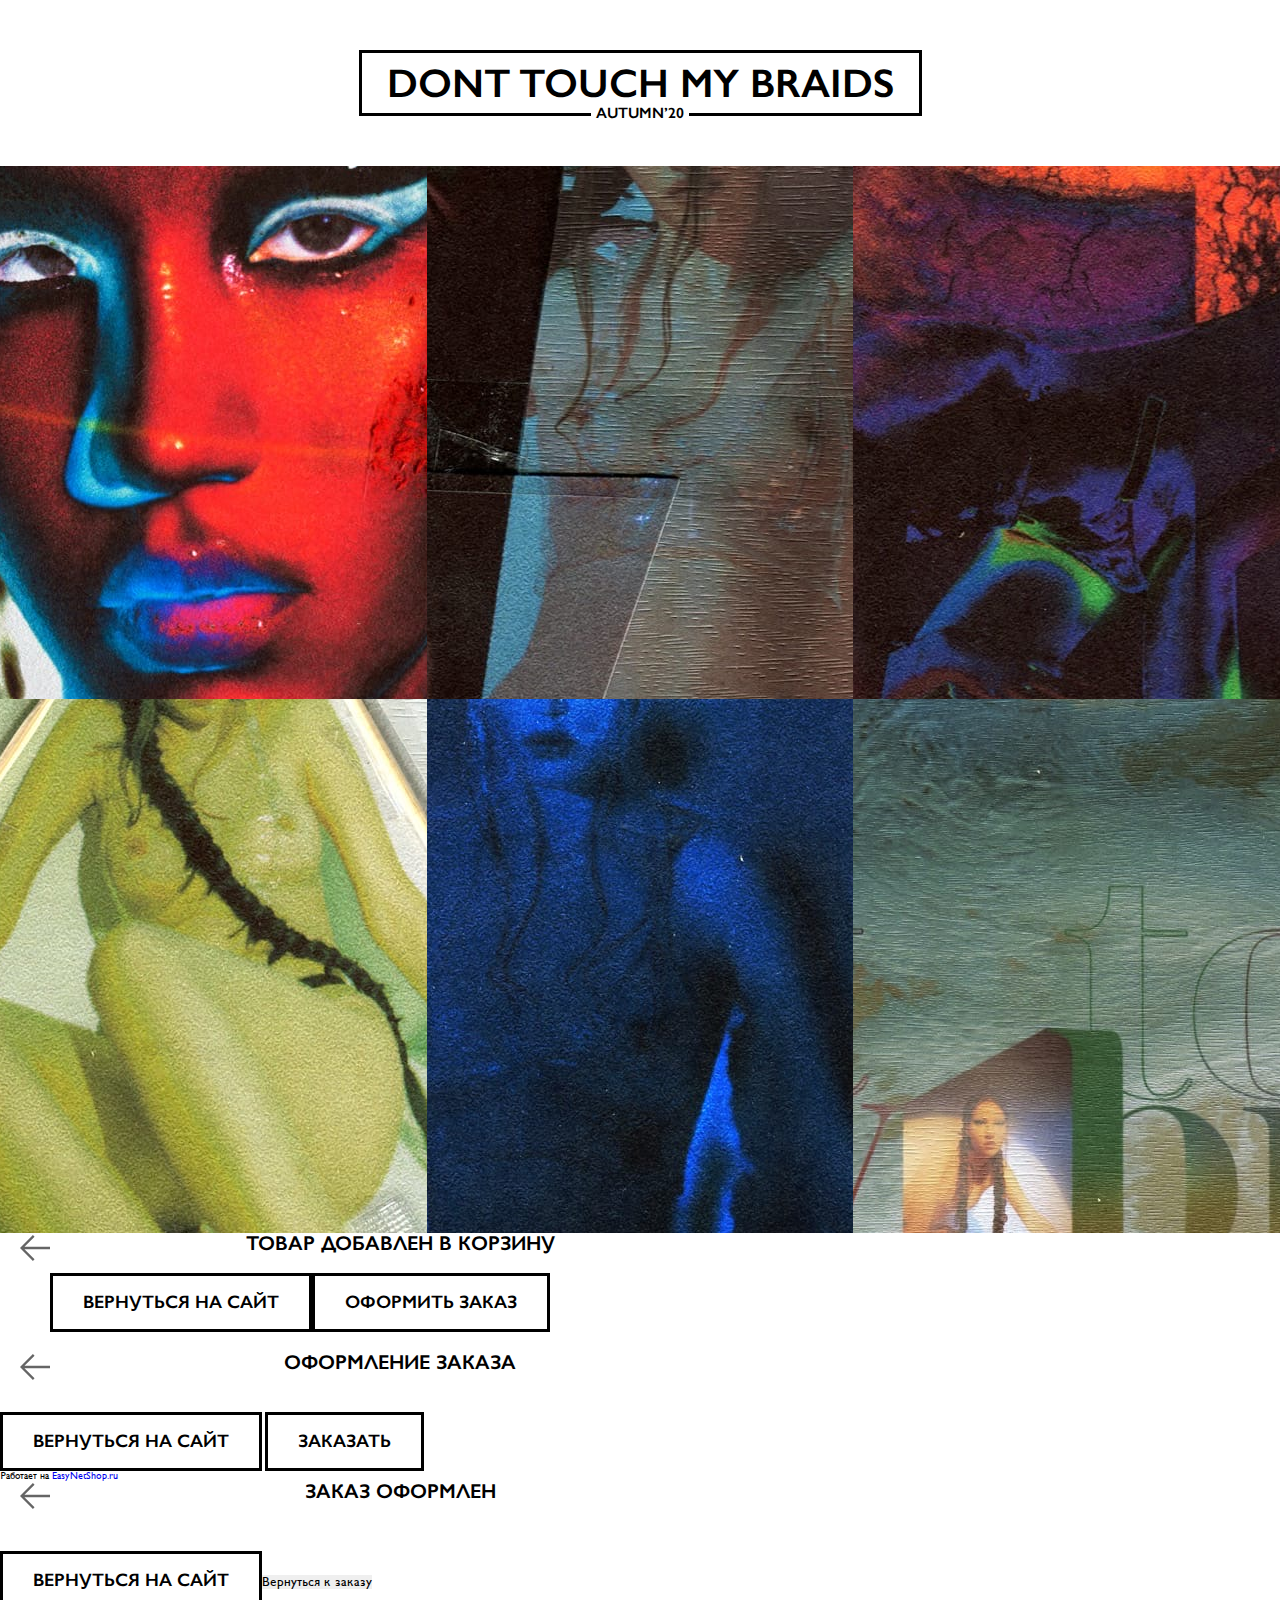
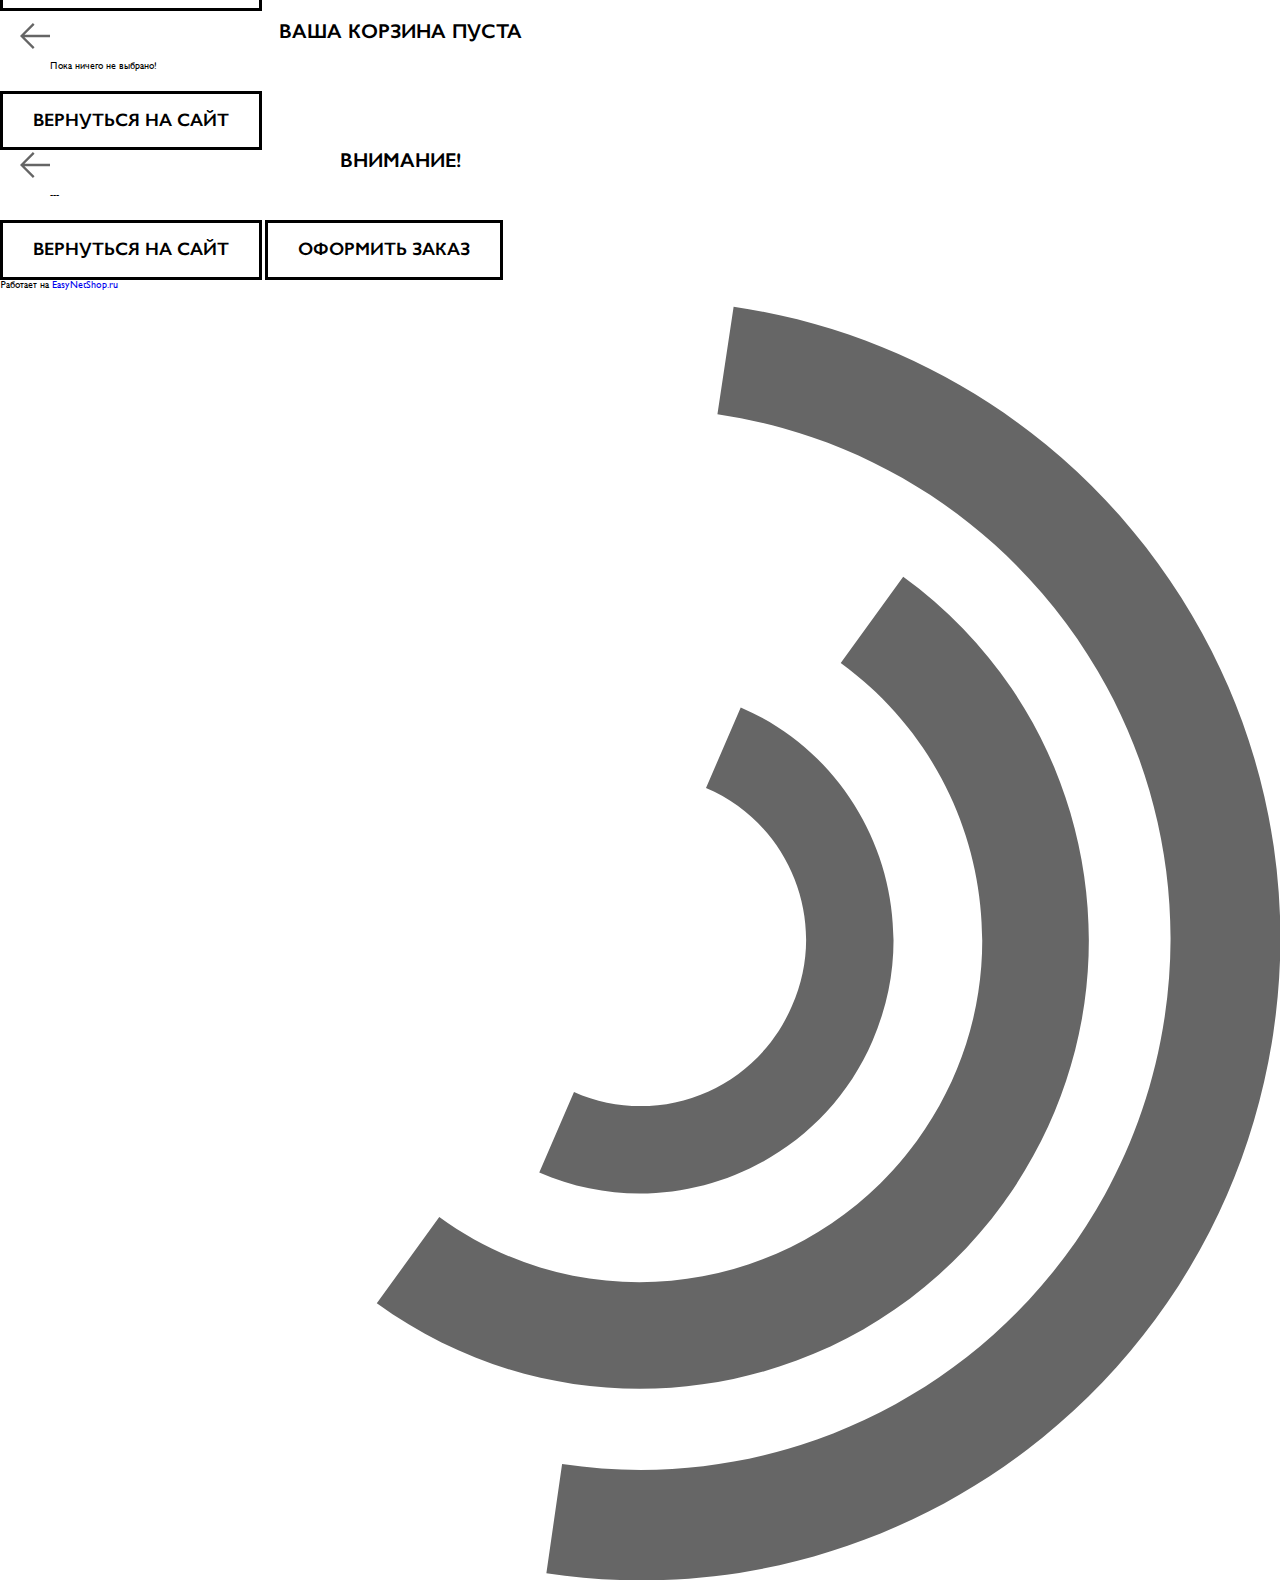
==== commit 7806602c: "Merge f53e77194736ebc24190b5909cb211ffea3effe9 into 9d3a7b6d40304115944d759efd29665b8b31937b" ====
--- a/1.html
+++ b/1.html
@@ -1,9 +1,10 @@
 <!DOCTYPE html> <html lang="ru"> <head>-    <title>dont touch my braids</title>+    <title>Random Rebels</title>     <meta charset="UTF-8">     <meta name="format-detection" content="telephone=no">+    <link rel="stylesheet" href="css/lightbox.min.css">     <link rel="stylesheet" href="css/style.min.css?ver=4">     <link rel="shortcut icon" href="img/favicon.ico">     <!-- <meta name="robots" content="noindex, nofollow"> -->@@ -50,7 +51,6 @@
  					</div> 				</div>-				<a href="index.html" class="popup__close close-popup"></a> 			</section> 		</main> --- a/css/style.min.css
+++ b/css/style.min.css
@@ -1 +1 @@
-@font-face{font-family:GillSans;font-display:swap;src:url("../fonts/Gill Sans.woff") format("woff"),url("../fonts/Gill Sans.woff2") format("woff2");font-weight:400;font-style:normal}@font-face{font-family:GillSans;font-display:swap;src:url(../fonts/GillSans-SemiBold.woff) format("woff"),url(../fonts/GillSans-SemiBold.woff2) format("woff2");font-weight:700;font-style:normal}@font-face{font-family:Verdana;font-display:swap;src:url(../fonts/Verdana-bold.woff) format("woff"),url(../fonts/Verdana-bold.woff2) format("woff2");font-weight:700;font-style:normal}*{padding:0;margin:0;border:0}*,:after,:before{-webkit-box-sizing:border-box;box-sizing:border-box}:active,:focus{outline:0}a:active,a:focus{outline:0}aside,footer,header,nav,section{display:block}body,html{height:100%;min-width:320px}body{line-height:1;font-family:GillSans;-ms-text-size-adjust:100%;-moz-text-size-adjust:100%;-webkit-text-size-adjust:100%}button,input,textarea{font-family:GillSans}input::-ms-clear{display:none}button{cursor:pointer}button::-moz-focus-inner{padding:0;border:0}a,a:visited{text-decoration:none}a:hover{text-decoration:none}ul li{list-style:none}img{vertical-align:top}h1,h2,h3,h4,h5,h6{font-weight:inherit;font-size:inherit}html{font-size:10px}html ::-moz-selection{background:rgba(51,161,90,.3)!important}html ::selection{background:rgba(51,161,90,.3)!important}body{color:#000;background:#fff}body._lock{overflow:hidden}body::-webkit-scrollbar{width:0}.easynetshop-bodyhide{padding-right:0!important}.wrapper{width:100%;min-height:100%;overflow:hidden;display:-webkit-box;display:-ms-flexbox;display:flex;-webkit-box-orient:vertical;-webkit-box-direction:normal;-ms-flex-direction:column;flex-direction:column;-webkit-transition:all .3s ease 0s;-o-transition:all .3s ease 0s;transition:all .3s ease 0s}._container{max-width:1920px;margin:0 auto}.title{font-family:Georgia;color:#fff}.title span{color:#ffd893}.btn{font-family:Verdana;display:-webkit-inline-box;display:-ms-inline-flexbox;display:inline-flex;position:relative;padding:0 0;font-size:3rem;color:#000!important;background:#fff!important;font-weight:700!important;-webkit-transition:all .3s ease 0s!important;-o-transition:all .3s ease 0s!important;transition:all .3s ease 0s!important;border:5px solid #000!important;text-transform:uppercase;padding:10px 25px!important;line-height:1.3;overflow:hidden;max-width:270px!important}.plus{position:absolute;width:46px;height:46px;border:solid 4px #0f1010;border-radius:50%;background-color:#f4d593;display:-webkit-box;display:-ms-flexbox;display:flex;-webkit-box-pack:center;-ms-flex-pack:center;justify-content:center;-webkit-box-align:center;-ms-flex-align:center;align-items:center;cursor:pointer;z-index:10}.plus span{position:relative;width:100%;height:100%;margin:0!important}.plus span:after{content:"";position:absolute;top:50%;left:50%;-webkit-transform:translate(-50%,-50%);-ms-transform:translate(-50%,-50%);transform:translate(-50%,-50%);width:23px;height:4px;background:#0f1010}.plus span:before{content:"";position:absolute;top:50%;left:50%;-webkit-transform:translate(-50%,-50%);-ms-transform:translate(-50%,-50%);transform:translate(-50%,-50%);width:4px;height:23px;background:#0f1010;-webkit-transition:all .3s ease 0s;-o-transition:all .3s ease 0s;transition:all .3s ease 0s}.plus.active span:before{content:"";-webkit-transform:translate(-50%,-50%) rotate(90deg);-ms-transform:translate(-50%,-50%) rotate(90deg);transform:translate(-50%,-50%) rotate(90deg);width:2px;height:13px}.popup{position:fixed;width:100%;height:100%;display:-webkit-box;display:-ms-flexbox;display:flex;-webkit-box-align:center;-ms-flex-align:center;align-items:center;background-color:#fff;top:0;left:-100%;overflow-y:scroll;overflow-x:hidden;-webkit-transition:all .6s ease 0s;-o-transition:all .6s ease 0s;transition:all .6s ease 0s;z-index:100}.popup.open{left:0}.popup__content{background-color:#fff;color:#000;position:relative;-webkit-box-flex:1;-ms-flex:1 1 auto;flex:1 1 auto;display:-webkit-box;display:-ms-flexbox;display:flex;-ms-flex-pack:distribute;justify-content:space-around;-webkit-box-align:center;-ms-flex-align:center;align-items:center;-ms-flex-wrap:wrap;flex-wrap:wrap;width:100%;height:100%;padding:100px 20px;max-width:1200px;margin:0 auto;text-align:center;z-index:10}.popup__content_image{padding:0}.popup__close{position:absolute;left:50px;top:50px;font-size:20px;color:#000;background:url(../img/back.svg) 0 0 no-repeat;opacity:.5;width:50px;height:50px;-webkit-transition:all .6s ease 0s;-o-transition:all .6s ease 0s;transition:all .6s ease 0s;z-index:100}.popup__close:hover{opacity:1}.popup__img{text-align:center}.popup__inner{-ms-flex-preferred-size:50%;flex-basis:50%}.popup__title{text-align:left;max-width:500px;font-size:4rem;font-weight:700;margin:0 0 40px 0}.popup__title span{font-weight:400;font-style:italic}.popup__text{text-align:left;font-size:3rem;line-height:1.3;margin:0 0 50px 0}.popup__price{font-size:4.5rem;font-weight:700;display:-webkit-box;display:-ms-flexbox;display:flex;-ms-flex-wrap:wrap;flex-wrap:wrap;-webkit-box-align:center;-ms-flex-align:center;align-items:center}.popup__price span{margin:0 50px 0 0}.select__inner{display:-webkit-box;display:-ms-flexbox;display:flex;-webkit-box-pack:center;-ms-flex-pack:center;justify-content:center;-webkit-box-align:center;-ms-flex-align:center;align-items:center}.select__text{font-size:4rem;font-weight:600;margin:20px 0 0 0}.select{position:relative}.select__item{position:relative}.select__title{color:#000;cursor:pointer}.select__value{display:-webkit-box;display:-ms-flexbox;display:flex;font-size:4rem;font-weight:700;padding:20px 10px 0;-webkit-box-align:center;-ms-flex-align:center;align-items:center;-webkit-box-pack:justify;-ms-flex-pack:justify;justify-content:space-between;-webkit-box-orient:horizontal;-webkit-box-direction:reverse;-ms-flex-direction:row-reverse;flex-direction:row-reverse}.select__value span{height:1em;overflow:hidden;display:-webkit-box;-webkit-line-clamp:1;-webkit-box-orient:vertical}.select__value::before{content:"";display:inline-block;-webkit-transition:all .6s ease 0s;-o-transition:all .6s ease 0s;transition:all .6s ease 0s;margin:0 0 0 10px;width:25px;height:25px;background:url(../img/select.svg) center/100% no-repeat}.select__options{color:#000;display:none;position:absolute;top:65px;border-radius:4px;min-width:100%;left:0;border:2px solid #000;background-color:#fff;font-size:3rem;padding:0 0 5px 0}.select__option{cursor:pointer;padding:10px 20px;margin:0}.select._active{z-index:5}.select._active .select__value::before{-webkit-transform:rotate(-180deg);-ms-transform:rotate(-180deg);transform:rotate(-180deg)}.select._active.select__options{display:block}.lb-loader,.lightbox{text-align:center;line-height:0;position:absolute;left:0}body.lb-disable-scrolling{overflow:hidden}.lightboxOverlay{position:absolute;top:0;left:0;z-index:9999;background-color:#000;opacity:.8;display:none}.lightbox{width:100%;z-index:10000;font-weight:400;outline:0}.lightbox .lb-image{display:block;height:auto;max-width:inherit;max-height:none;border-radius:3px;border:4px solid #fff}.lightbox a img{border:none}.lb-outerContainer{position:relative;width:250px;height:250px;margin:0 auto;border-radius:4px;background-color:#fff}.lb-outerContainer:after{content:"";display:table;clear:both}.lb-loader{top:43%;height:25%;width:100%}.lb-cancel{display:block;width:32px;height:32px;margin:0 auto;background:url(../img/loading.gif) no-repeat}.lb-nav{position:absolute;top:0;left:0;height:100%;width:100%;z-index:10}.lb-container>.nav{left:0}.lb-nav a{outline:0;background-image:url([data-uri])}.lb-next,.lb-prev{height:100%;cursor:pointer;display:block}.lb-nav a.lb-prev{width:34%;left:0;float:left;background:url(../img/prev.png) left 48% no-repeat;opacity:0;-webkit-transition:opacity .6s;-o-transition:opacity .6s;transition:opacity .6s}.lb-nav a.lb-prev:hover{opacity:1}.lb-nav a.lb-next{width:64%;right:0;float:right;background:url(../img/next.png) right 48% no-repeat;opacity:0;-webkit-transition:opacity .6s;-o-transition:opacity .6s;transition:opacity .6s}.lb-nav a.lb-next:hover{opacity:1}.lb-dataContainer{margin:0 auto;padding-top:5px;width:100%;border-bottom-left-radius:4px;border-bottom-right-radius:4px}.lb-dataContainer:after{content:"";display:table;clear:both}.lb-data{padding:0 4px;color:#ccc}.lb-data .lb-details{width:85%;float:left;text-align:left;line-height:1.1em}.lb-data .lb-caption{font-size:13px;font-weight:700;line-height:1em}.lb-data .lb-caption a{color:#4ae}.lb-data .lb-number{display:block;clear:left;padding-bottom:1em;font-size:12px;color:#999}.lb-data .lb-close{display:block;float:right;width:30px;height:30px;background:url(../img/close.png) top right no-repeat;text-align:right;outline:0;opacity:.7;-webkit-transition:opacity .2s;-o-transition:opacity .2s;transition:opacity .2s}.lb-data .lb-close:hover{cursor:pointer;opacity:1}.header{padding:20px 0 0 0;text-align:center}.logo{margin:0 0 50px;position:relative;min-height:300px}.logo__video{position:absolute;top:50%;left:50%;-webkit-transform:translate(-50%,-50%);-ms-transform:translate(-50%,-50%);transform:translate(-50%,-50%)}.page{-webkit-box-flex:1;-ms-flex:1 1 auto;flex:1 1 auto}.preview{position:fixed;top:0;left:0;height:100%;width:100%;background:#000;display:-webkit-box;display:-ms-flexbox;display:flex;-webkit-box-pack:center;-ms-flex-pack:center;justify-content:center;-webkit-box-align:center;-ms-flex-align:center;align-items:center;-webkit-transition:all 1s ease 0s;-o-transition:all 1s ease 0s;transition:all 1s ease 0s}.preview__video{max-width:700px}.preview__video video{width:100%}.preview.load{opacity:0;visibility:hidden}.products{margin:0 0 100px 0}.products__container{display:-webkit-box;display:-ms-flexbox;display:flex;-ms-flex-wrap:wrap;flex-wrap:wrap;-ms-flex-pack:distribute;justify-content:space-around}.products__item{-ms-flex-preferred-size:27%;flex-basis:27%;text-align:center;display:-webkit-box;display:-ms-flexbox;display:flex;-webkit-box-orient:vertical;-webkit-box-direction:normal;-ms-flex-direction:column;flex-direction:column;-webkit-box-pack:end;-ms-flex-pack:end;justify-content:flex-end;cursor:pointer;color:inherit;-webkit-transition:all .3s ease 0s;-o-transition:all .3s ease 0s;transition:all .3s ease 0s;margin:0 0 50px 0}.products__item:hover{opacity:.8}.item-products__img img{max-height:450px;max-width:100%}.item-products__text{font-size:2rem;font-weight:700;max-width:300px;margin:20px auto 10px}.item-products__text span{text-transform:uppercase;display:block}.item-products__price{font-size:2.6rem;font-weight:700}.lookbook__container{text-align:center}.lookbook__container-dop{padding:50px 0 0 0}.lookbook__title{display:inline-block;text-align:center;font-size:4rem;position:relative;font-weight:700;font-family:GillSans;max-width:300px;margin:0 auto 50px;padding:10px 5px;border:3px solid #000}.lookbook__title span{position:absolute;bottom:-13px;left:50%;-webkit-transform:translate(-50%,0);-ms-transform:translate(-50%,0);transform:translate(-50%,0);font-size:1.5rem;text-transform:auto;background:#fff;padding:5px}.lookbook__title-dop{text-transform:uppercase;max-width:100%;padding:10px 25px}.lookbook__inner{display:-webkit-box;display:-ms-flexbox;display:flex;-webkit-box-pack:center;-ms-flex-pack:center;justify-content:center;-ms-flex-wrap:wrap;flex-wrap:wrap}.inner-lookbook__item{-ms-flex-preferred-size:25%;flex-basis:25%;-webkit-transition:all .6s ease 0s;-o-transition:all .6s ease 0s;transition:all .6s ease 0s;position:relative;overflow:hidden}.inner-lookbook__item img{width:100%;height:100%;-webkit-filter:brightness(100%);filter:brightness(100%);-webkit-transition:all .6s ease 0s;-o-transition:all .6s ease 0s;transition:all .6s ease 0s}.inner-lookbook__item p{font-size:2.4rem;color:#fff;position:absolute;bottom:-120px;left:20px;-webkit-transition:all .6s ease 0s;-o-transition:all .6s ease 0s;transition:all .6s ease 0s}.inner-lookbook__item:hover img{-webkit-filter:brightness(40%);filter:brightness(40%)}.inner-lookbook__item:hover p{bottom:20px}.inner-lookbook__item-dop img{-o-object-fit:none;object-fit:none}.inner-lookbook-1 .inner-lookbook__item{-ms-flex-preferred-size:calc(100% / 3);flex-basis:calc(100% / 3)}#enscart_wrapper{position:fixed!important;top:50px!important;right:50px!important;opacity:0;visibility:hidden;-webkit-transition:all .6s ease 0s;-o-transition:all .6s ease 0s;transition:all .6s ease 0s}#enscart_wrapper.active{opacity:.6;visibility:visible}#enscart_wrapper.active:hover{opacity:1}#enscart_image_wrapper{position:relative;background:url(../img/shopping-basket.svg) 0 0 no-repeat!important;-webkit-box-shadow:none!important;box-shadow:none!important;border-radius:0!important;padding:40px}#enscart_image_wrapper:hover{-webkit-transform:scale(1)!important;-ms-transform:scale(1)!important;transform:scale(1)!important}#enscart_image{display:none}#enscart_counter{top:auto!important;bottom:-12px;padding:1px;min-width:30px!important;min-height:30px!important;background:#000!important;right:0!important;display:block!important;font-size:25px!important;font-weight:700!important;color:#fff!important}.easynetshop-continue,.easynetshop-doorder,.easynetshop-gotocart{position:relative;font-size:1.8rem!important;color:#000!important;background:#fff!important;font-weight:700!important;-webkit-transition:all .6s ease 0s!important;-o-transition:all .6s ease 0s!important;transition:all .6s ease 0s!important;border:3px solid #000!important;text-transform:uppercase;padding:15px 30px!important;font-family:GillSans!important;line-height:1.3!important;overflow:hidden!important;max-width:300px!important}.easynetshop-continue._fw,.easynetshop-doorder._fw,.easynetshop-gotocart._fw{width:100%}.easynetshop-modal-title{font-size:20px!important;font-family:GillSans;text-transform:uppercase;font-weight:700}.easynetshop-modal-header{text-align:center!important;position:relative}.easynetshop-close{position:absolute!important;left:20px!important;float:left!important;margin-top:0!important;background:url(../../img/back.svg) 0 0 no-repeat!important;width:30px!important;height:30px!important;color:transparent!important;text-indent:-1000em;opacity:.6!important;-webkit-transition:all .6s ease 0s!important;-o-transition:all .6s ease 0s!important;transition:all .6s ease 0s!important}.easynetshop-close:hover{opacity:1!important}.easynetshop-modal-body{padding:20px 50px!important}.easynetshop-goodtitle-name{padding:0 0 0 50px!important;font-size:30px!important;font-weight:700!important}.easynetshop-goodtitle-name span{display:block!important;margin-top:10px!important;font-size:40px!important}.easynetshop-row{display:-webkit-box!important;display:-ms-flexbox!important;display:flex!important;-webkit-box-orient:vertical!important;-webkit-box-direction:normal!important;-ms-flex-direction:column!important;flex-direction:column!important;margin-bottom:40px;position:relative!important}.easynetshop-row [class~=easynetshop-6]:first-of-type{-webkit-box-align:center;-ms-flex-align:center;align-items:center}.easynetshop-row [class~=easynetshop-3]:last-of-type{position:absolute!important;right:0!important;top:0!important;max-width:200px!important}.easynetshop-goodtitle{display:-webkit-box!important;display:-ms-flexbox!important;display:flex!important}.easynetshop-goodtitle-name{-webkit-box-ordinal-group:2;-ms-flex-order:1;order:1}.easynetshop-delgood{font-size:25px;position:absolute!important;right:0!important;top:0!important}.easynetshop-3,.easynetshop-6{width:100%!important}.easynetshop-goodtitle-description .popup__img img{max-width:250px!important}.easynetshop-minus-quant,.easynetshop-plus-quant,.easyshop-quant-input{display:none!important}@media (min-width:800.98px){.easynetshop-modal{width:800px!important}}@media (min-width:992px){.btn:hover{background:#000!important;color:#fff!important}.easynetshop-continue:hover,.easynetshop-doorder:hover,.easynetshop-gotocart:hover{background:#000!important;color:#fff!important}}@media (max-width:1025.98px){.popup__img{margin:0 0 50px 0}.popup__img img{max-width:100%;max-height:300px}.popup__price{-webkit-box-pack:center;-ms-flex-pack:center;justify-content:center;font-size:4rem;padding:0 0 50px 0}}@media (max-width:800.98px){.popup{min-height:auto;height:100%}.popup__content{max-width:500px;padding:150px 10px 100px}.popup__close{left:25px;top:50px}.popup__inner{-ms-flex-preferred-size:100%;flex-basis:100%;display:-webkit-box;display:-ms-flexbox;display:flex;-webkit-box-orient:vertical;-webkit-box-direction:normal;-ms-flex-direction:column;flex-direction:column}.popup__title{text-align:center}.popup__text{font-size:2rem;max-width:250px;margin:0 auto 50px}.popup__price span{margin:0 0 50px 0;width:100%}.header{padding:20px 20px 0}.preview__video video{width:320px}.preview__video{max-width:100%}.products__container{padding:0 10px}.products__item{-ms-flex-preferred-size:100%;flex-basis:100%}.products{margin:0 0 50px 0}.item-products__img img{max-width:80%}.lookbook__title-dop{margin:0 10px 25px}.inner-lookbook__item{-ms-flex-preferred-size:100%;flex-basis:100%}.inner-lookbook-1 .inner-lookbook__item{-ms-flex-preferred-size:100%;flex-basis:100%;margin:0 0 2px 0}#enscart_wrapper{right:10px!important;top:30px!important}.easynetshop-close{width:20px!important;height:20px!important;left:10px!important;top:50%!important;-webkit-transform:translate(0,-50%)!important;-ms-transform:translate(0,-50%)!important;transform:translate(0,-50%)!important}}@media (max-width:479.98px){html{font-size:9px}}@supports (-webkit-appearance:none){.popup__close{background:url(../img/back.svg) 0 0 no-repeat}.select__value::before{background:url(../img/select.svg) center/100% no-repeat}.lb-cancel{background:url(../img/loading.gif) no-repeat}.lb-nav a{background-image:url([data-uri])}.lb-nav a.lb-prev{background:url(../img/prev.webp) left 48% no-repeat}.lb-nav a.lb-next{background:url(../img/next.webp) right 48% no-repeat}.lb-data .lb-close{background:url(../img/close.webp) top right no-repeat}#enscart_image_wrapper{background:url(../img/shopping-basket.svg) 0 0 no-repeat!important}.easynetshop-close{background:url(../../img/back.svg) 0 0 no-repeat!important}}+@font-face{font-family:GillSans;font-display:swap;src:url("../fonts/Gill Sans.woff") format("woff"),url("../fonts/Gill Sans.woff2") format("woff2");font-weight:400;font-style:normal}@font-face{font-family:GillSans;font-display:swap;src:url(../fonts/GillSans-SemiBold.woff) format("woff"),url(../fonts/GillSans-SemiBold.woff2) format("woff2");font-weight:700;font-style:normal}@font-face{font-family:Verdana;font-display:swap;src:url(../fonts/Verdana-bold.woff) format("woff"),url(../fonts/Verdana-bold.woff2) format("woff2");font-weight:700;font-style:normal}*{padding:0;margin:0;border:0}*,:after,:before{-webkit-box-sizing:border-box;box-sizing:border-box}:active,:focus{outline:0}a:active,a:focus{outline:0}aside,footer,header,nav,section{display:block}body,html{height:100%;min-width:320px}body{line-height:1;font-family:GillSans;-ms-text-size-adjust:100%;-moz-text-size-adjust:100%;-webkit-text-size-adjust:100%}button,input,textarea{font-family:GillSans}input::-ms-clear{display:none}button{cursor:pointer}button::-moz-focus-inner{padding:0;border:0}a,a:visited{text-decoration:none}a:hover{text-decoration:none}ul li{list-style:none}img{vertical-align:top}h1,h2,h3,h4,h5,h6{font-weight:inherit;font-size:inherit}html{font-size:10px}html ::-moz-selection{background:rgba(51,161,90,.3)!important}html ::selection{background:rgba(51,161,90,.3)!important}body{color:#000;background:#fff}body._lock{overflow:hidden}body::-webkit-scrollbar{width:0}.easynetshop-bodyhide{padding-right:0!important}.wrapper{width:100%;min-height:100%;overflow:hidden;display:-webkit-box;display:-ms-flexbox;display:flex;-webkit-box-orient:vertical;-webkit-box-direction:normal;-ms-flex-direction:column;flex-direction:column;-webkit-transition:all .3s ease 0s;-o-transition:all .3s ease 0s;transition:all .3s ease 0s}._container{max-width:1920px;margin:0 auto}.title{font-family:Georgia;color:#fff}.title span{color:#ffd893}.btn{font-family:Verdana;display:-webkit-inline-box;display:-ms-inline-flexbox;display:inline-flex;position:relative;padding:0 0;font-size:3rem;color:#000!important;background:#fff!important;font-weight:700!important;-webkit-transition:all .3s ease 0s!important;-o-transition:all .3s ease 0s!important;transition:all .3s ease 0s!important;border:5px solid #000!important;text-transform:uppercase;padding:10px 25px!important;line-height:1.3;overflow:hidden;max-width:270px!important}.plus{position:absolute;width:46px;height:46px;border:solid 4px #0f1010;border-radius:50%;background-color:#f4d593;display:-webkit-box;display:-ms-flexbox;display:flex;-webkit-box-pack:center;-ms-flex-pack:center;justify-content:center;-webkit-box-align:center;-ms-flex-align:center;align-items:center;cursor:pointer;z-index:10}.plus span{position:relative;width:100%;height:100%;margin:0!important}.plus span:after{content:"";position:absolute;top:50%;left:50%;-webkit-transform:translate(-50%,-50%);-ms-transform:translate(-50%,-50%);transform:translate(-50%,-50%);width:23px;height:4px;background:#0f1010}.plus span:before{content:"";position:absolute;top:50%;left:50%;-webkit-transform:translate(-50%,-50%);-ms-transform:translate(-50%,-50%);transform:translate(-50%,-50%);width:4px;height:23px;background:#0f1010;-webkit-transition:all .3s ease 0s;-o-transition:all .3s ease 0s;transition:all .3s ease 0s}.plus.active span:before{content:"";-webkit-transform:translate(-50%,-50%) rotate(90deg);-ms-transform:translate(-50%,-50%) rotate(90deg);transform:translate(-50%,-50%) rotate(90deg);width:2px;height:13px}.popup{position:fixed;width:100%;min-height:100vh;display:-webkit-box;display:-ms-flexbox;display:flex;-webkit-box-align:center;-ms-flex-align:center;align-items:center;background-color:#fff;top:0;left:-100%;overflow-y:auto;overflow-x:hidden;-webkit-transition:all .6s ease 0s;-o-transition:all .6s ease 0s;transition:all .6s ease 0s;z-index:100}.popup.open{left:0}.popup__content{background-color:#fff;color:#000;position:relative;-webkit-box-flex:1;-ms-flex:1 1 auto;flex:1 1 auto;display:-webkit-box;display:-ms-flexbox;display:flex;-ms-flex-pack:distribute;justify-content:space-around;-webkit-box-align:center;-ms-flex-align:center;align-items:center;-ms-flex-wrap:wrap;flex-wrap:wrap;width:100%;height:100%;padding:100px 20px;max-width:1200px;margin:0 auto;text-align:center;z-index:10}.popup__content_image{padding:0}.popup__close{position:absolute;left:50px;top:50px;font-size:20px;color:#000;background:url(../img/back.svg) 0 0 no-repeat;opacity:.5;width:50px;height:50px;-webkit-transition:all .6s ease 0s;-o-transition:all .6s ease 0s;transition:all .6s ease 0s;z-index:100}.popup__close:hover{opacity:1}.popup__img{text-align:center}.popup__inner{-ms-flex-preferred-size:50%;flex-basis:50%}.popup__title{text-align:left;max-width:500px;font-size:4rem;font-weight:700;margin:0 0 40px 0}.popup__title span{font-weight:400;font-style:italic}.popup__text{text-align:left;font-size:3rem;line-height:1.3;margin:0 0 50px 0}.popup__price{font-size:4.5rem;font-weight:700;display:-webkit-box;display:-ms-flexbox;display:flex;-ms-flex-wrap:wrap;flex-wrap:wrap;-webkit-box-align:center;-ms-flex-align:center;align-items:center}.popup__price span{margin:0 50px 0 0}.select__inner{display:-webkit-box;display:-ms-flexbox;display:flex;-webkit-box-pack:center;-ms-flex-pack:center;justify-content:center;-webkit-box-align:center;-ms-flex-align:center;align-items:center}.select__text{font-size:4rem;font-weight:600;margin:20px 0 0 0}.select{position:relative}.select__item{position:relative}.select__title{color:#000;cursor:pointer}.select__value{display:-webkit-box;display:-ms-flexbox;display:flex;font-size:4rem;font-weight:700;padding:20px 10px 0;-webkit-box-align:center;-ms-flex-align:center;align-items:center;-webkit-box-pack:justify;-ms-flex-pack:justify;justify-content:space-between;-webkit-box-orient:horizontal;-webkit-box-direction:reverse;-ms-flex-direction:row-reverse;flex-direction:row-reverse}.select__value span{height:1em;overflow:hidden;display:-webkit-box;-webkit-line-clamp:1;-webkit-box-orient:vertical}.select__value::before{content:"";display:inline-block;-webkit-transition:all .6s ease 0s;-o-transition:all .6s ease 0s;transition:all .6s ease 0s;margin:0 0 0 10px;width:25px;height:25px;background:url(../img/select.svg) center/100% no-repeat}.select__options{color:#000;display:none;position:absolute;top:65px;border-radius:4px;min-width:100%;left:0;border:2px solid #000;background-color:#fff;font-size:3rem;padding:0 0 5px 0}.select__option{cursor:pointer;padding:10px 20px;margin:0}.select._active{z-index:5}.select._active .select__value::before{-webkit-transform:rotate(-180deg);-ms-transform:rotate(-180deg);transform:rotate(-180deg)}.select._active.select__options{display:block}.lb-loader,.lightbox{text-align:center;line-height:0;position:absolute;left:0}body.lb-disable-scrolling{overflow:hidden}.lightboxOverlay{position:absolute;top:0;left:0;z-index:9999;background-color:#000;opacity:.8;display:none}.lightbox{width:100%;z-index:10000;font-weight:400;outline:0}.lightbox .lb-image{display:block;height:auto;max-width:inherit;max-height:none;border-radius:3px;border:4px solid #fff}.lightbox a img{border:none}.lb-outerContainer{position:relative;width:250px;height:250px;margin:0 auto;border-radius:4px;background-color:#fff}.lb-outerContainer:after{content:"";display:table;clear:both}.lb-loader{top:43%;height:25%;width:100%}.lb-cancel{display:block;width:32px;height:32px;margin:0 auto;background:url(../../img/loading.gif) no-repeat}.lb-nav{position:absolute;top:0;left:0;height:100%;width:100%;z-index:10}.lb-container>.nav{left:0}.lb-nav a{outline:0;background-image:url([data-uri])}.lb-next,.lb-prev{height:100%;cursor:pointer;display:block}.lb-nav a.lb-prev{width:34%;left:0;float:left;background:url(../../img/prev.png) left 48% no-repeat;opacity:0;-webkit-transition:opacity .6s;-o-transition:opacity .6s;transition:opacity .6s}.lb-nav a.lb-prev:hover{opacity:1}.lb-nav a.lb-next{width:64%;right:0;float:right;background:url(../../img/next.png) right 48% no-repeat;opacity:0;-webkit-transition:opacity .6s;-o-transition:opacity .6s;transition:opacity .6s}.lb-nav a.lb-next:hover{opacity:1}.lb-dataContainer{margin:0 auto;padding-top:5px;width:100%;border-bottom-left-radius:4px;border-bottom-right-radius:4px}.lb-dataContainer:after{content:"";display:table;clear:both}.lb-data{padding:0 4px;color:#ccc}.lb-data .lb-details{width:85%;float:left;text-align:left;line-height:1.1em}.lb-data .lb-caption{font-size:13px;font-weight:700;line-height:1em}.lb-data .lb-caption a{color:#4ae}.lb-data .lb-number{display:block;clear:left;padding-bottom:1em;font-size:12px;color:#999}.lb-data .lb-close{display:block;float:right;width:30px;height:30px;background:url(../../img/close.png) top right no-repeat;text-align:right;outline:0;opacity:.7;-webkit-transition:opacity .2s;-o-transition:opacity .2s;transition:opacity .2s}.lb-data .lb-close:hover{cursor:pointer;opacity:1}.header{padding:20px 0 0 0;text-align:center}.logo{margin:0 0 50px;position:relative;min-height:300px}.logo__video{position:absolute;top:50%;left:50%;-webkit-transform:translate(-50%,-50%);-ms-transform:translate(-50%,-50%);transform:translate(-50%,-50%)}.page{-webkit-box-flex:1;-ms-flex:1 1 auto;flex:1 1 auto}.preview{position:fixed;top:0;left:0;height:100%;width:100%;background:#000;display:-webkit-box;display:-ms-flexbox;display:flex;-webkit-box-pack:center;-ms-flex-pack:center;justify-content:center;-webkit-box-align:center;-ms-flex-align:center;align-items:center;-webkit-transition:all 1s ease 0s;-o-transition:all 1s ease 0s;transition:all 1s ease 0s}.preview__video{max-width:700px}.preview__video video{width:100%}.preview.load{opacity:0;visibility:hidden}.products{margin:0 0 100px 0}.products__container{display:-webkit-box;display:-ms-flexbox;display:flex;-ms-flex-wrap:wrap;flex-wrap:wrap;-ms-flex-pack:distribute;justify-content:space-around}.products__item{-ms-flex-preferred-size:27%;flex-basis:27%;text-align:center;display:-webkit-box;display:-ms-flexbox;display:flex;-webkit-box-orient:vertical;-webkit-box-direction:normal;-ms-flex-direction:column;flex-direction:column;-webkit-box-pack:end;-ms-flex-pack:end;justify-content:flex-end;cursor:pointer;color:inherit;-webkit-transition:all .3s ease 0s;-o-transition:all .3s ease 0s;transition:all .3s ease 0s;margin:0 0 50px 0}.products__item:hover{opacity:.8}.item-products__img img{max-height:450px;max-width:100%}.item-products__text{font-size:2rem;font-weight:700;max-width:300px;margin:20px auto 10px}.item-products__text span{text-transform:uppercase;display:block}.item-products__price{font-size:2.6rem;font-weight:700}.lookbook__container-dop{text-align:center;padding:50px 0 0 0}.lookbook__title{display:inline-block;text-align:center;font-size:4rem;position:relative;font-weight:700;font-family:GillSans;max-width:300px;margin:0 auto 50px;padding:10px 5px;border:3px solid #000}.lookbook__title span{position:absolute;bottom:-13px;left:50%;-webkit-transform:translate(-50%,0);-ms-transform:translate(-50%,0);transform:translate(-50%,0);font-size:1.5rem;text-transform:auto;background:#fff;padding:5px}.lookbook__title-dop{text-transform:uppercase;max-width:100%;padding:10px 25px}.lookbook__inner{display:-webkit-box;display:-ms-flexbox;display:flex;-webkit-box-pack:center;-ms-flex-pack:center;justify-content:center;-ms-flex-wrap:wrap;flex-wrap:wrap}.inner-lookbook__item{-ms-flex-preferred-size:25%;flex-basis:25%;-webkit-transition:all .6s ease 0s;-o-transition:all .6s ease 0s;transition:all .6s ease 0s;position:relative;overflow:hidden}.inner-lookbook__item img{width:100%;height:100%;-webkit-filter:brightness(100%);filter:brightness(100%);-webkit-transition:all .6s ease 0s;-o-transition:all .6s ease 0s;transition:all .6s ease 0s}.inner-lookbook__item p{font-size:2.4rem;color:#fff;position:absolute;bottom:-120px;left:20px;-webkit-transition:all .6s ease 0s;-o-transition:all .6s ease 0s;transition:all .6s ease 0s}.inner-lookbook__item:hover img{-webkit-filter:brightness(40%);filter:brightness(40%)}.inner-lookbook__item:hover p{bottom:20px}.inner-lookbook__item-dop img{-o-object-fit:none;object-fit:none}.inner-lookbook-1 .inner-lookbook__item{-ms-flex-preferred-size:calc(100% / 3);flex-basis:calc(100% / 3)}#enscart_wrapper{position:fixed!important;top:50px!important;right:50px!important;opacity:0;visibility:hidden;-webkit-transition:all .6s ease 0s;-o-transition:all .6s ease 0s;transition:all .6s ease 0s}#enscart_wrapper.active{opacity:.6;visibility:visible}#enscart_wrapper.active:hover{opacity:1}#enscart_image_wrapper{position:relative;background:url(../img/shopping-basket.svg) 0 0 no-repeat!important;-webkit-box-shadow:none!important;box-shadow:none!important;border-radius:0!important;padding:40px}#enscart_image_wrapper:hover{-webkit-transform:scale(1)!important;-ms-transform:scale(1)!important;transform:scale(1)!important}#enscart_image{display:none}#enscart_counter{top:auto!important;bottom:-12px;padding:1px;min-width:30px!important;min-height:30px!important;background:#000!important;right:0!important;display:block!important;font-size:25px!important;font-weight:700!important;color:#fff!important}.easynetshop-continue,.easynetshop-doorder,.easynetshop-gotocart{position:relative;font-size:1.8rem!important;color:#000!important;background:#fff!important;font-weight:700!important;-webkit-transition:all .6s ease 0s!important;-o-transition:all .6s ease 0s!important;transition:all .6s ease 0s!important;border:3px solid #000!important;text-transform:uppercase;padding:15px 30px!important;font-family:GillSans!important;line-height:1.3!important;overflow:hidden!important;max-width:300px!important}.easynetshop-continue._fw,.easynetshop-doorder._fw,.easynetshop-gotocart._fw{width:100%}.easynetshop-modal-title{font-size:20px!important;font-family:GillSans;text-transform:uppercase;font-weight:700}.easynetshop-modal-header{text-align:center!important;position:relative}.easynetshop-close{position:absolute!important;left:20px!important;float:left!important;margin-top:0!important;background:url(../../img/back.svg) 0 0 no-repeat!important;width:30px!important;height:30px!important;color:transparent!important;text-indent:-1000em;opacity:.6!important;-webkit-transition:all .6s ease 0s!important;-o-transition:all .6s ease 0s!important;transition:all .6s ease 0s!important}.easynetshop-close:hover{opacity:1!important}.easynetshop-modal-body{padding:20px 50px!important}.easynetshop-goodtitle-name{padding:0 0 0 50px!important;font-size:30px!important;font-weight:700!important}.easynetshop-goodtitle-name span{display:block!important;margin-top:10px!important;font-size:40px!important}.easynetshop-row{display:-webkit-box!important;display:-ms-flexbox!important;display:flex!important;-webkit-box-orient:vertical!important;-webkit-box-direction:normal!important;-ms-flex-direction:column!important;flex-direction:column!important;margin-bottom:40px;position:relative!important}.easynetshop-row [class~=easynetshop-6]:first-of-type{-webkit-box-align:center;-ms-flex-align:center;align-items:center}.easynetshop-row [class~=easynetshop-3]:last-of-type{position:absolute!important;right:0!important;top:0!important;max-width:200px!important}.easynetshop-goodtitle{display:-webkit-box!important;display:-ms-flexbox!important;display:flex!important}.easynetshop-goodtitle-name{-webkit-box-ordinal-group:2;-ms-flex-order:1;order:1}.easynetshop-delgood{font-size:25px;position:absolute!important;right:0!important;top:0!important}.easynetshop-3,.easynetshop-6{width:100%!important}.easynetshop-goodtitle-description .popup__img img{max-width:250px!important}.easynetshop-minus-quant,.easynetshop-plus-quant,.easyshop-quant-input{display:none!important}@media (min-width:800.98px){.easynetshop-modal{width:800px!important}}@media (min-width:992px){.btn:hover{background:#000!important;color:#fff!important}.easynetshop-continue:hover,.easynetshop-doorder:hover,.easynetshop-gotocart:hover{background:#000!important;color:#fff!important}}@media (max-width:1025.98px){.popup__img{margin:0 0 50px 0}.popup__img img{max-width:100%;max-height:300px}.popup__price{-webkit-box-pack:center;-ms-flex-pack:center;justify-content:center;font-size:4rem;padding:0 0 50px 0}}@media (max-width:800.98px){.popup{min-height:auto;height:100%}.popup__content{max-width:500px;padding:150px 10px 100px}.popup__close{left:25px;top:50px}.popup__inner{-ms-flex-preferred-size:100%;flex-basis:100%;display:-webkit-box;display:-ms-flexbox;display:flex;-webkit-box-orient:vertical;-webkit-box-direction:normal;-ms-flex-direction:column;flex-direction:column}.popup__title{text-align:center}.popup__text{font-size:2rem;max-width:250px;margin:0 auto 50px}.popup__price span{margin:0 0 50px 0;width:100%}.header{padding:20px 20px 0}.preview__video video{width:320px}.preview__video{max-width:100%}.products__container{padding:0 10px}.products__item{-ms-flex-preferred-size:100%;flex-basis:100%}.products{margin:0 0 50px 0}.item-products__img img{max-width:80%}.lookbook__title-dop{margin:0 10px 25px}.inner-lookbook__item{-ms-flex-preferred-size:100%;flex-basis:100%}.inner-lookbook-1 .inner-lookbook__item{-ms-flex-preferred-size:100%;flex-basis:100%;margin:0 0 2px 0}#enscart_wrapper{right:10px!important;top:30px!important}.easynetshop-close{width:20px!important;height:20px!important;left:10px!important;top:50%!important;-webkit-transform:translate(0,-50%)!important;-ms-transform:translate(0,-50%)!important;transform:translate(0,-50%)!important}}@media (max-width:479.98px){html{font-size:9px}}@supports (-webkit-appearance:none){.popup__close{background:url(../img/back.svg) 0 0 no-repeat}.select__value::before{background:url(../img/select.svg) center/100% no-repeat}.lb-cancel{background:url(../../img/loading.gif) no-repeat}.lb-nav a{background-image:url([data-uri])}.lb-nav a.lb-prev{background:url(../../img/prev.webp) left 48% no-repeat}.lb-nav a.lb-next{background:url(../../img/next.webp) right 48% no-repeat}.lb-data .lb-close{background:url(../../img/close.webp) top right no-repeat}#enscart_image_wrapper{background:url(../img/shopping-basket.svg) 0 0 no-repeat!important}.easynetshop-close{background:url(../../img/back.svg) 0 0 no-repeat!important}}